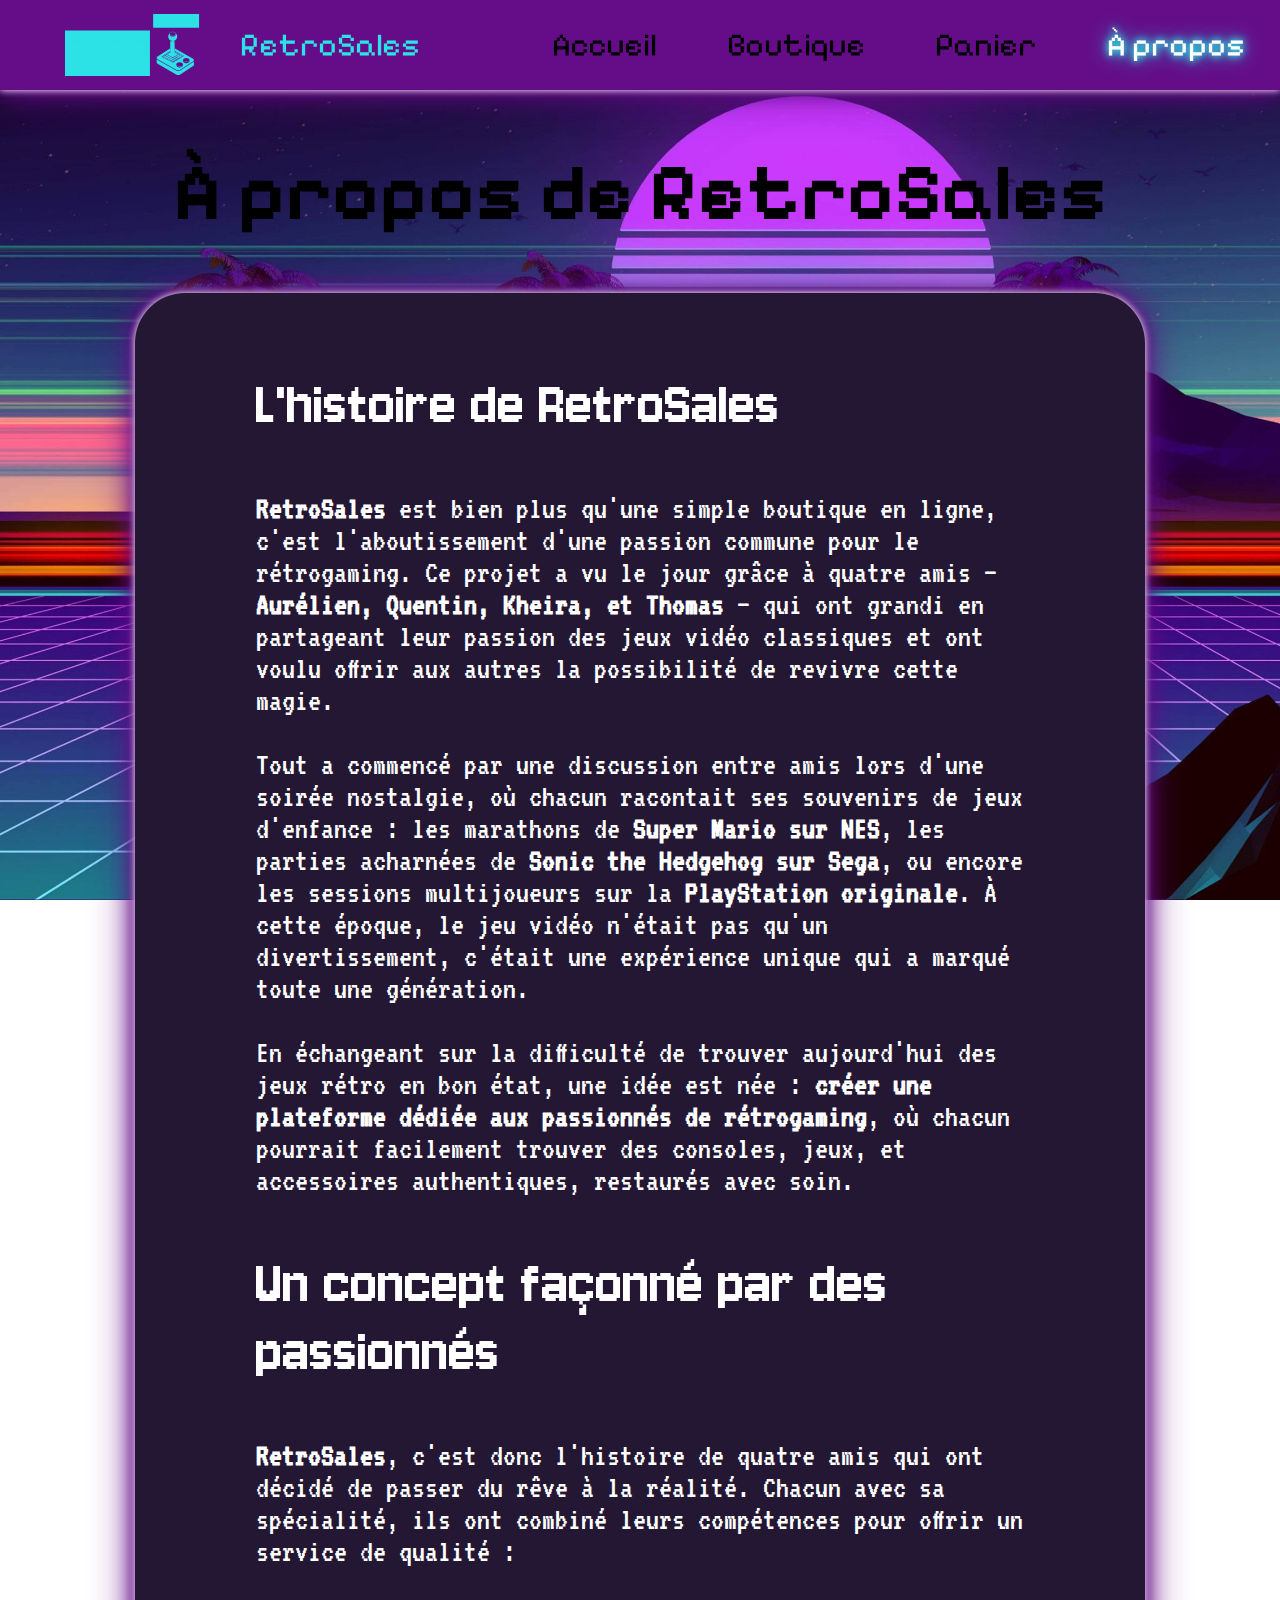
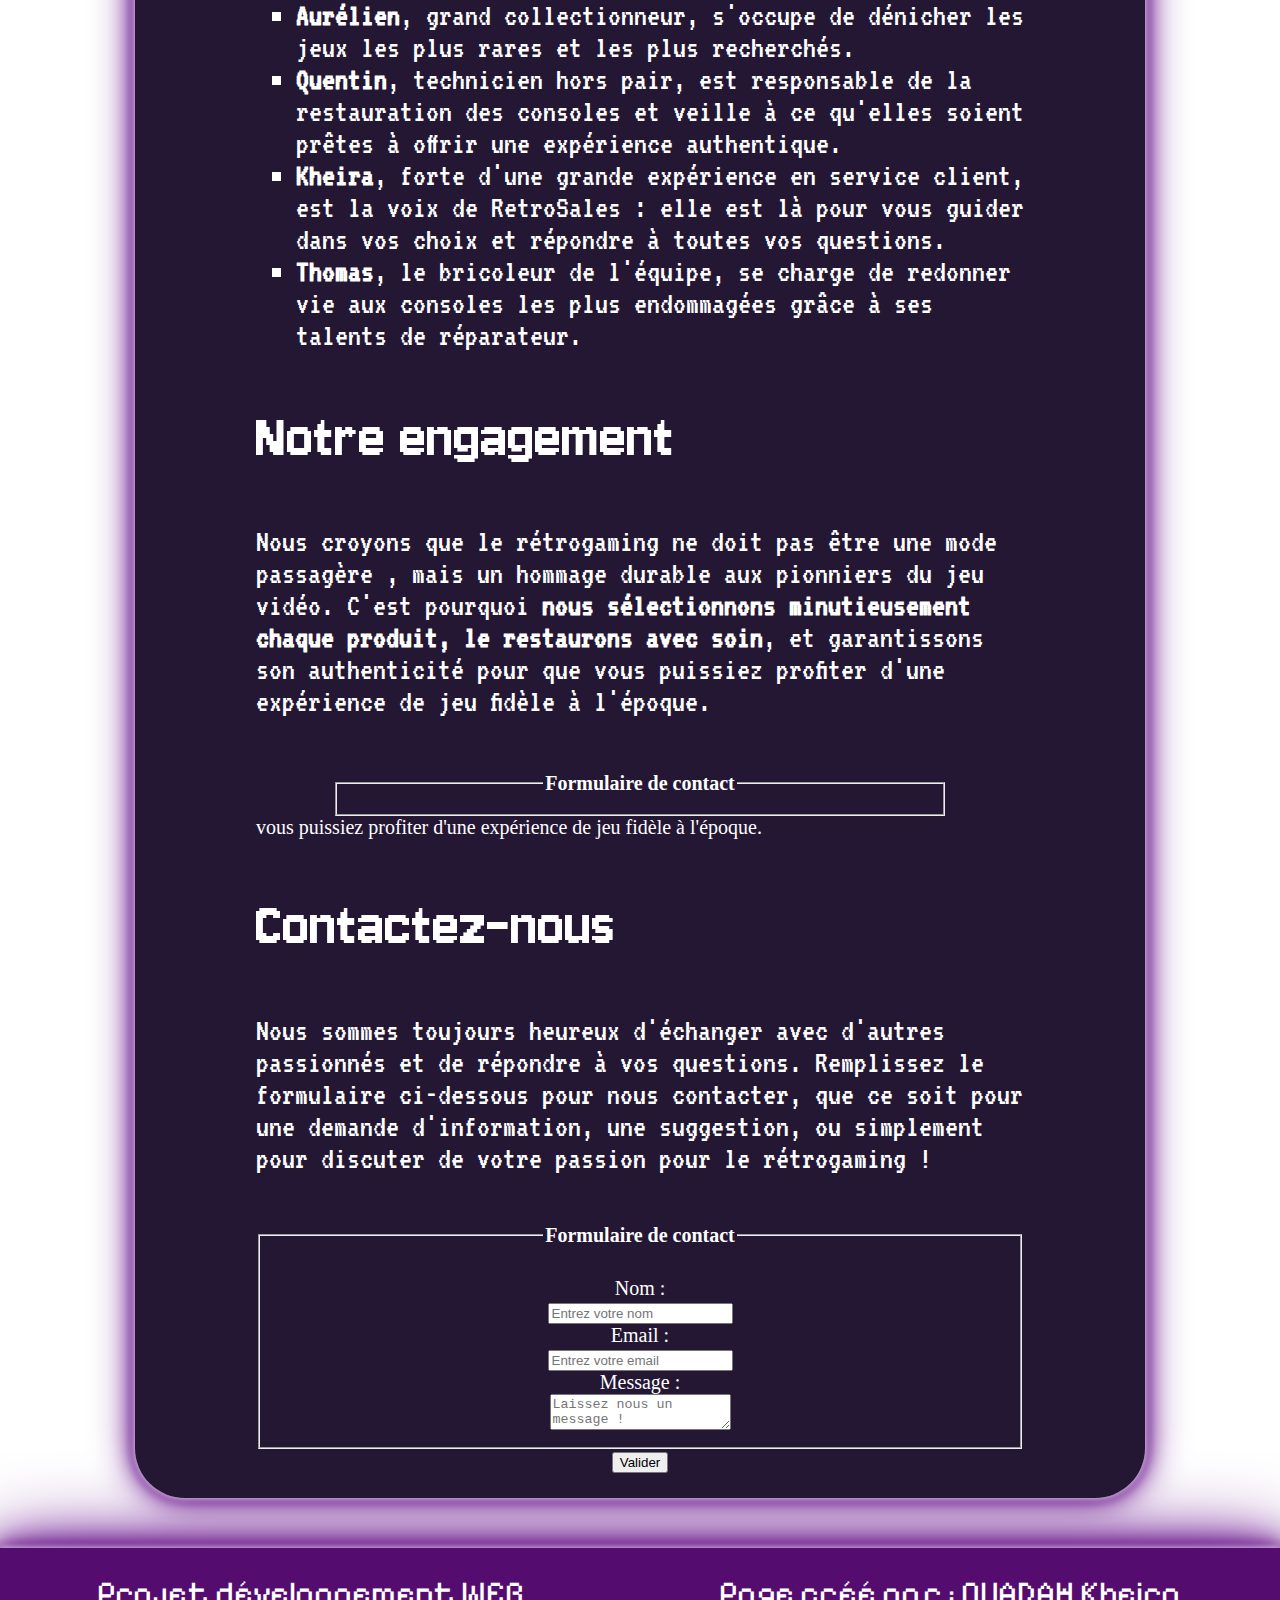
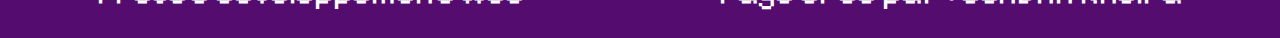
==== apropos.html @ 30faa03c "formulaire partie html finie" ====
<!DOCTYPE html>
<html lang="en">

<head>
    <meta charset="UTF-8">
    <meta name="viewport" content="width=device-width, initial-scale=1.0">
    <link rel="preconnect" href="https://fonts.googleapis.com">
    <link rel="preconnect" href="https://fonts.gstatic.com" crossorigin>
    <link href="https://fonts.googleapis.com/css2?family=VT323&display=swap" rel="stylesheet">
    <link href="https://fonts.googleapis.com/css2?family=Pixelify+Sans:wght@400..700&display=swap" rel="stylesheet">
    <link href="https://fonts.googleapis.com/css2?family=Jersey+10&family=Pixelify+Sans:wght@400..700&display=swap"
          rel="stylesheet">
    <link rel="stylesheet" href="assets/css/style.css">
    <link rel="stylesheet" href="assets/css/apropos.css">
    <title>RetroSales</title>
</head>

<body>
<nav>
    <div>
        <a id="nav-logo" href="index.html">
            <img id="nav-logo-img" src="assets/images/SvgjsG1107.svg" alt="logo">
            <span id="nav-title">RetroSales</span>
        </a>
    </div>

    <div>
        <a href="index.html" class="nav-link">Accueil</a>
        <a href="boutique.html" class="nav-link">Boutique</a>
        <a href="panier.html" class="nav-link">Panier</a>
        <a href="apropos.html" class="nav-link active   ">À propos</a>
    </div>
</nav>
<main>
    <div id="title">
        <h1>À propos de RetroSales</h1>
    </div>
    <section class="section-cards">
        <div class="category-text">
            <h2>L'histoire de RetroSales</h2>
            <p><b>RetroSales</b> est bien plus qu'une simple boutique en ligne,
                c'est l'aboutissement d'une passion commune pour le rétrogaming.
                Ce projet a vu le jour grâce à quatre amis – <b>Aurélien, Quentin,
                    Kheira, et Thomas</b> – qui ont grandi en partageant leur passion
                des jeux vidéo classiques et ont voulu offrir aux autres la
                possibilité de revivre cette magie.</p>
            <p>Tout a commencé par une discussion entre amis lors d'une soirée
                nostalgie, où chacun racontait ses souvenirs de jeux d'enfance :
                les marathons de <b>Super Mario sur NES</b>, les parties acharnées de
                <b>Sonic the Hedgehog sur Sega</b>, ou encore les sessions multijoueurs sur la
                <b>PlayStation originale</b>. À cette époque, le jeu vidéo n'était pas qu'un
                divertissement, c'était une expérience unique qui a marqué toute une
                génération.</p>
            <p>En échangeant sur la difficulté de trouver aujourd'hui des jeux rétro en
                bon état, une idée est née : <b>créer une plateforme dédiée aux passionnés
                    de rétrogaming</b>, où chacun pourrait facilement trouver des consoles,
                jeux, et accessoires authentiques, restaurés avec soin.</p>

            <h2>Un concept façonné par des passionnés</h2>
            <p><b>RetroSales</b>, c'est donc l'histoire de quatre amis qui ont décidé de passer
                du rêve à la réalité. Chacun avec sa spécialité, ils ont combiné leurs
                compétences pour offrir un service de qualité :</p>
            <ul>
                <li>
                    <b>Aurélien</b>, grand collectionneur, s'occupe de dénicher les jeux les
                    plus rares et les plus recherchés.
                </li>
                <li>
                    <b>Quentin</b>, technicien hors pair, est responsable de la restauration des
                    consoles et veille à ce qu'elles soient prêtes à offrir une expérience
                    authentique.
                </li>
                <li>
                    <b>Kheira</b>, forte d'une grande expérience en service client, est la voix
                    de RetroSales : elle est là pour vous guider dans vos choix et répondre
                    à toutes vos questions.
                </li>
                <li>
                    <b>Thomas</b>, le bricoleur de l'équipe, se charge de redonner vie aux consoles
                    les plus endommagées grâce à ses talents de réparateur.
                </li>
            </ul>
            <h2>Notre engagement</h2>
            <p>Nous croyons que le rétrogaming ne doit pas être une mode passagère
                , mais un hommage durable aux pionniers du jeu vidéo.
                C'est pourquoi <b>nous sélectionnons minutieusement chaque produit,
                    le restaurons avec soin</b>, et garantissons son authenticité pour que
                vous puissiez profiter d'une expérience de jeu fidèle à l'époque.
            </p>
        <br>
        <div class="category-formulaire">
            <form action="apropos.html" method="get">
                <fieldset>
                    <legend><b>Formulaire de contact</b></legend>
                </fieldset>
            </form>
        </div>
                    vous puissiez profiter d'une expérience de jeu fidèle à l'époque.
                </p>
                <h2>Contactez-nous</h2>
                <p>Nous sommes toujours heureux d'échanger avec d'autres passionnés et de 
                    répondre à vos questions. Remplissez le formulaire ci-dessous pour nous 
                    contacter, que ce soit pour une demande d'information, une suggestion, 
                    ou simplement pour discuter de votre passion pour le rétrogaming !</p>
            </div>
            <br>
            <div class="category-formulaire">
                <form action="apropos.html" method="get">
                    <fieldset>
                        <legend><b>Formulaire de contact</b></legend>
                        <br>
                        <label for="nom">Nom :</label>
                        <br>
                        <input type="text" name="nom" id="nom" placeholder="Entrez votre nom">
                        <br>
                        <label for="email">Email :</label>
                        <br>
                        <input type="email" name="email" id="email" placeholder="Entrez votre email">
                        <br>
                        <label for="message">Message :</label>
                        <br>
                        <textarea name="message" id="message" placeholder="Laissez nous un message !"></textarea>
                        <br>
                    </fieldset>
                    <button type="submit" name="valider">Valider</button>
                </form>
            </div>
          


    </section>

</main>

<!-- footer -->
<footer>
    <div>
        Projet développement WEB
    </div>
    <div>
        Page créé par : OUADAH Kheira
    </div>
</footer>

<script src="apropos.js"></script>
</body>

</html>
---- assets/css/style.css ----
@import url("font.css");
@import url("color.css");
@import url("navbar.css");
@import url("footer.css");

body {
  margin: 0;
}

a {
  color: black;
  text-decoration: none;
}
---- assets/css/apropos.css ----
main {
    display: flex;
    justify-content: center;
    flex-direction: column;
    align-items: center;
    padding-bottom: 50px;

    background-image: url("../images/background.jpg");
    background-size: cover;
    background-repeat: no-repeat;
    background-attachment: fixed;
}

#title {
    font-family: "Pixelify Sans", sans-serif;
    font-optical-sizing: auto;
    font-weight: 500;
    font-style: normal;
    font-size: 30pt;
    text-align: center;


}

.title-neon {
    color: #fff;
    text-shadow: 0 0 7px #fff,
    0 0 10px var(--neon-blue),
    0 0 21px var(--neon-blue),
    0 0 42px var(--neon-blue),
    0 0 82px var(--neon-blue),
    0 0 92px var(--neon-blue),
    0 0 102px var(--neon-blue),
    0 0 151px var(--neon-blue);

}

.section-cards {
    width: 75%;
    height: auto;
    border-radius: 50px;
    padding: 25px 25px 25px 25px;
    background-color: var(--darkest-purple);

    box-shadow: 0 0 7px #fff,
    0 0 10px var(--purple),
    0 0 21px var(--purple),
    0 0 42px var(--purple);
}

h2 {
    font-family: "Jersey 10", sans-serif;
    font-weight: 400;
    font-size: 320%;
    color: white;
}

.category-text{
    color: #fff;
    font-optical-sizing: auto;
    font-style: normal;
    font-size: 15pt;
    width: 80%;
    margin-left: auto;
    margin-right: auto;
}
.category-formulaire{
    color: #fff;
    font-optical-sizing: auto;
    font-style: normal;
    font-size: 15pt;
    width: 80%;
    margin-left: auto;
    margin-right: auto;
    text-align: center;
}
p, ul{
    font-family: "VT323", monospace;
    font-weight: 400;
    font-style: normal;
    font-size: 32px;
}
ul{
    list-style-type: square;
}
.textaera{
    resize: none; /* désactive le redimensionnement */
    max-height: 300px; /* fixe la hauteur maximale */
    min-height: 100px;
}
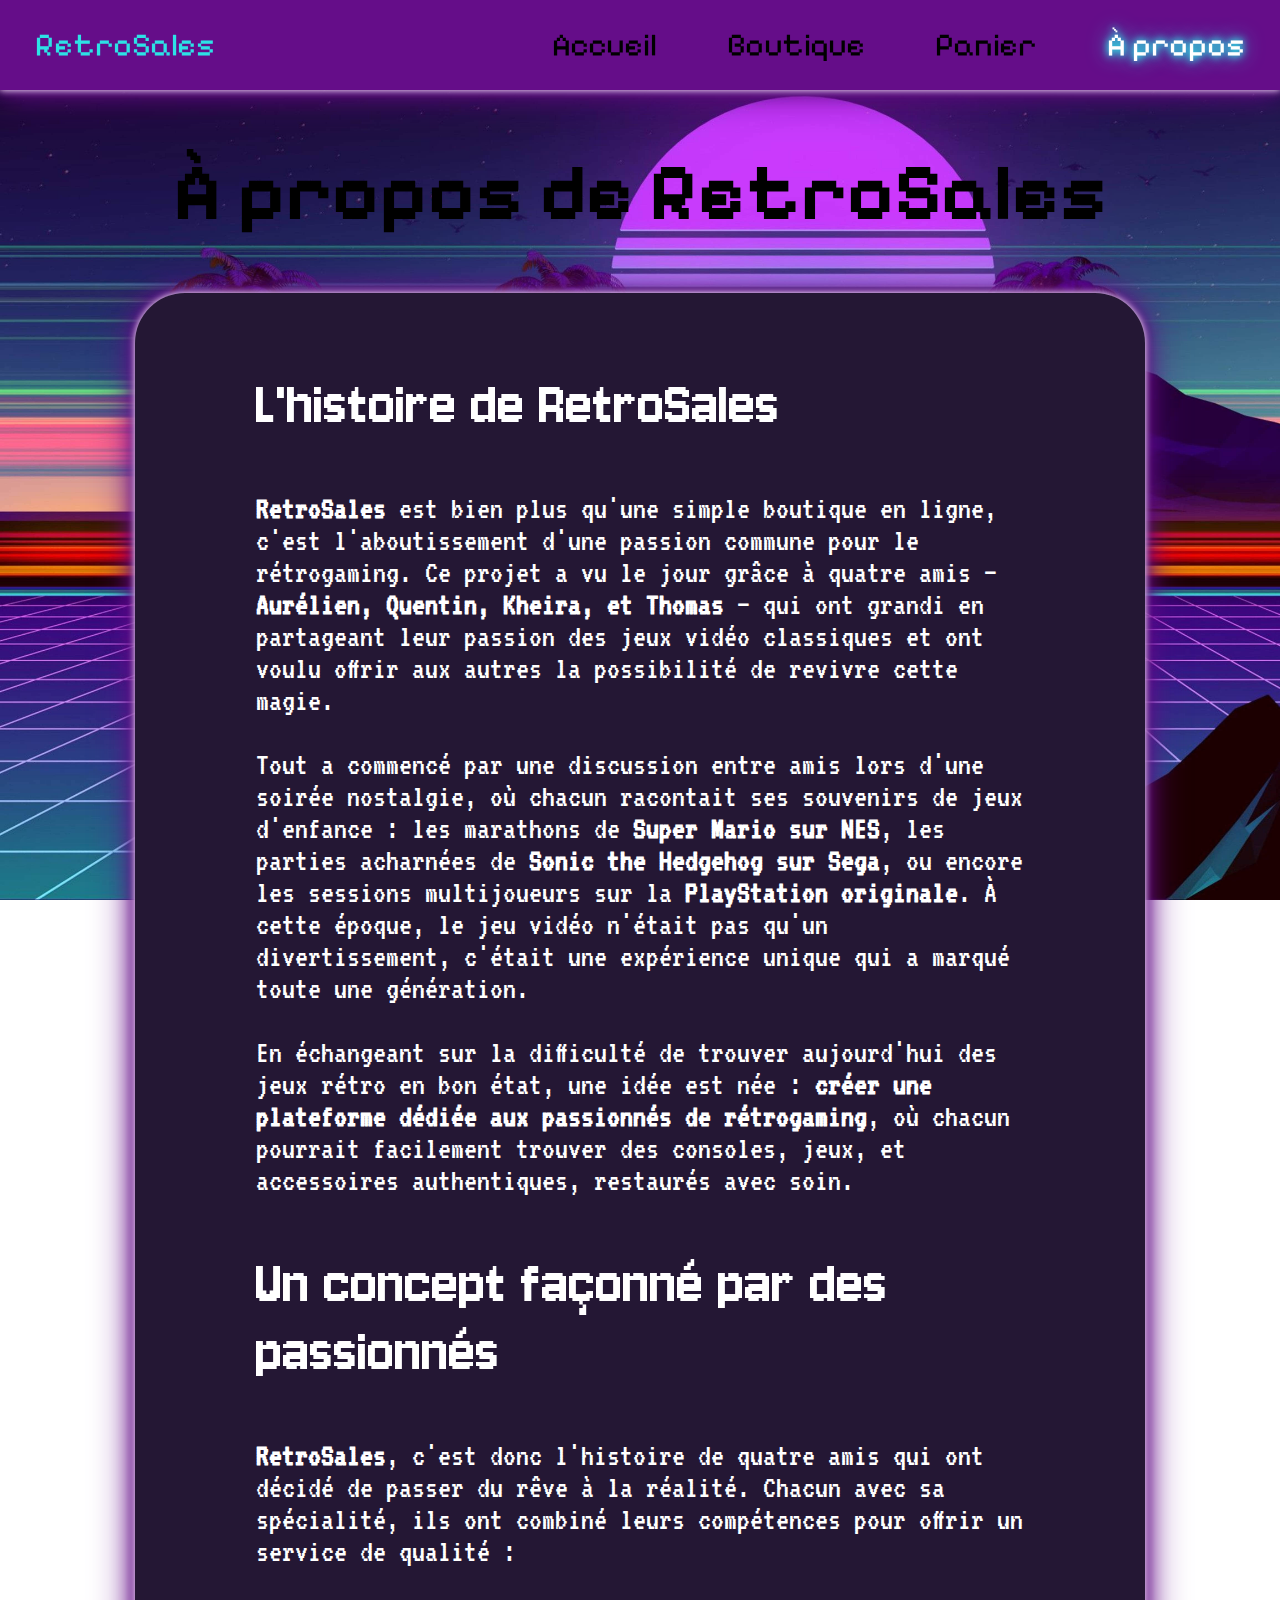
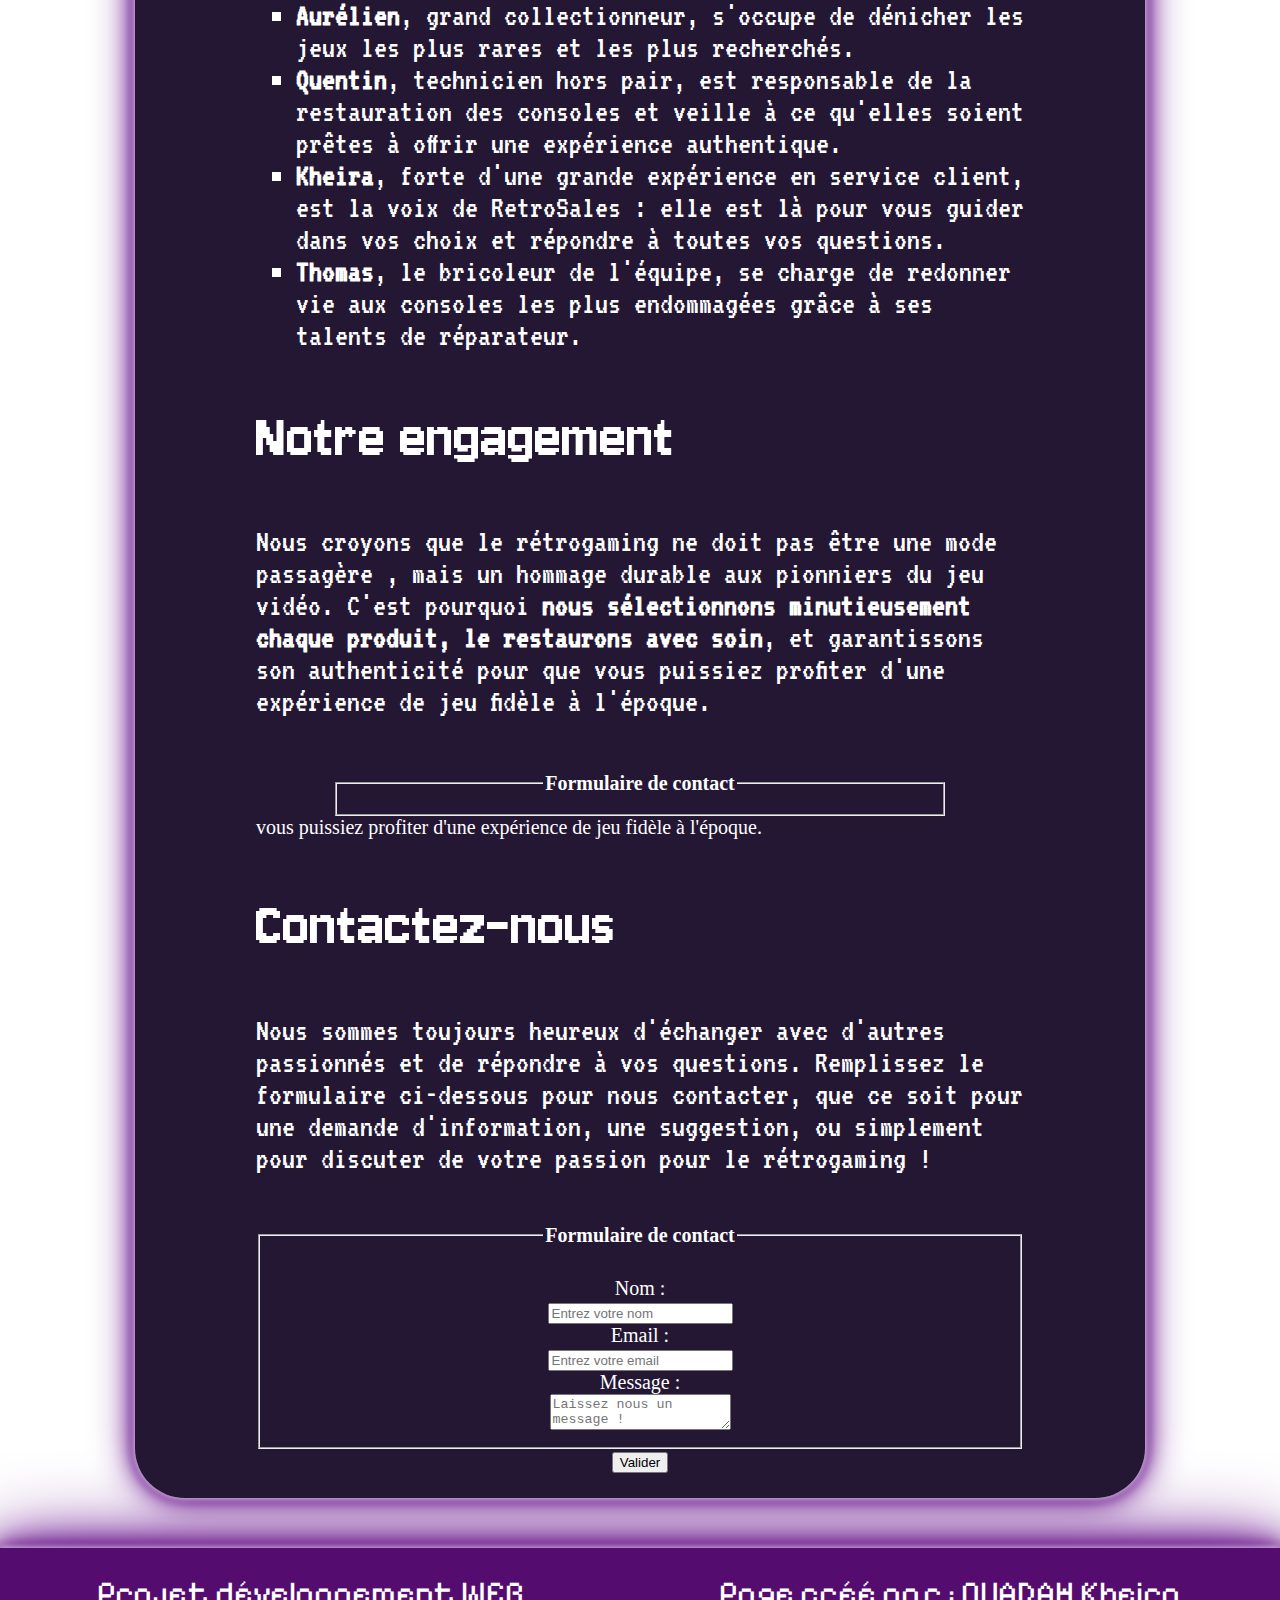
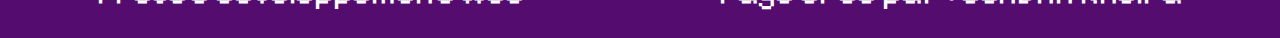
==== commit fe3c7400: "navbar => responsive should work" ====
--- a/apropos.html
+++ b/apropos.html
@@ -9,98 +9,121 @@
     <link href="https://fonts.googleapis.com/css2?family=VT323&display=swap" rel="stylesheet">
     <link href="https://fonts.googleapis.com/css2?family=Pixelify+Sans:wght@400..700&display=swap" rel="stylesheet">
     <link href="https://fonts.googleapis.com/css2?family=Jersey+10&family=Pixelify+Sans:wght@400..700&display=swap"
-          rel="stylesheet">
+        rel="stylesheet">
     <link rel="stylesheet" href="assets/css/style.css">
     <link rel="stylesheet" href="assets/css/apropos.css">
     <title>RetroSales</title>
 </head>
 
 <body>
-<nav>
-    <div>
-        <a id="nav-logo" href="index.html">
-            <img id="nav-logo-img" src="assets/images/SvgjsG1107.svg" alt="logo">
-            <span id="nav-title">RetroSales</span>
-        </a>
-    </div>
+    <script>
+        function onclickNavbar() {
+            const navCollapsibleElt = document.getElementById("nav-collapsible-content");
+            navCollapsibleElt.classList.toggle("active");
+        }
+    </script>
+    <!-- NAVBAR DESKTOP -->
+    <nav class="nav-desktop">
+        <div>
+            <a id="nav-logo">
+                <span id="nav-title">RetroSales</span>
+            </a>
+        </div>
 
-    <div>
-        <a href="index.html" class="nav-link">Accueil</a>
-        <a href="boutique.html" class="nav-link">Boutique</a>
-        <a href="panier.html" class="nav-link">Panier</a>
-        <a href="apropos.html" class="nav-link active   ">À propos</a>
-    </div>
-</nav>
-<main>
-    <div id="title">
-        <h1>À propos de RetroSales</h1>
-    </div>
-    <section class="section-cards">
-        <div class="category-text">
-            <h2>L'histoire de RetroSales</h2>
-            <p><b>RetroSales</b> est bien plus qu'une simple boutique en ligne,
-                c'est l'aboutissement d'une passion commune pour le rétrogaming.
-                Ce projet a vu le jour grâce à quatre amis – <b>Aurélien, Quentin,
-                    Kheira, et Thomas</b> – qui ont grandi en partageant leur passion
-                des jeux vidéo classiques et ont voulu offrir aux autres la
-                possibilité de revivre cette magie.</p>
-            <p>Tout a commencé par une discussion entre amis lors d'une soirée
-                nostalgie, où chacun racontait ses souvenirs de jeux d'enfance :
-                les marathons de <b>Super Mario sur NES</b>, les parties acharnées de
-                <b>Sonic the Hedgehog sur Sega</b>, ou encore les sessions multijoueurs sur la
-                <b>PlayStation originale</b>. À cette époque, le jeu vidéo n'était pas qu'un
-                divertissement, c'était une expérience unique qui a marqué toute une
-                génération.</p>
-            <p>En échangeant sur la difficulté de trouver aujourd'hui des jeux rétro en
-                bon état, une idée est née : <b>créer une plateforme dédiée aux passionnés
-                    de rétrogaming</b>, où chacun pourrait facilement trouver des consoles,
-                jeux, et accessoires authentiques, restaurés avec soin.</p>
+        <div>
+            <a href="index.html" class="nav-link">Accueil</a>
+            <a href="boutique.html" class="nav-link">Boutique</a>
+            <a href="panier.html" class="nav-link">Panier</a>
+            <a href="apropos.html" class="nav-link active">À propos</a>
+        </div>
+    </nav>
 
-            <h2>Un concept façonné par des passionnés</h2>
-            <p><b>RetroSales</b>, c'est donc l'histoire de quatre amis qui ont décidé de passer
-                du rêve à la réalité. Chacun avec sa spécialité, ils ont combiné leurs
-                compétences pour offrir un service de qualité :</p>
-            <ul>
-                <li>
-                    <b>Aurélien</b>, grand collectionneur, s'occupe de dénicher les jeux les
-                    plus rares et les plus recherchés.
-                </li>
-                <li>
-                    <b>Quentin</b>, technicien hors pair, est responsable de la restauration des
-                    consoles et veille à ce qu'elles soient prêtes à offrir une expérience
-                    authentique.
-                </li>
-                <li>
-                    <b>Kheira</b>, forte d'une grande expérience en service client, est la voix
-                    de RetroSales : elle est là pour vous guider dans vos choix et répondre
-                    à toutes vos questions.
-                </li>
-                <li>
-                    <b>Thomas</b>, le bricoleur de l'équipe, se charge de redonner vie aux consoles
-                    les plus endommagées grâce à ses talents de réparateur.
-                </li>
-            </ul>
-            <h2>Notre engagement</h2>
-            <p>Nous croyons que le rétrogaming ne doit pas être une mode passagère
-                , mais un hommage durable aux pionniers du jeu vidéo.
-                C'est pourquoi <b>nous sélectionnons minutieusement chaque produit,
-                    le restaurons avec soin</b>, et garantissons son authenticité pour que
-                vous puissiez profiter d'une expérience de jeu fidèle à l'époque.
-            </p>
-        <br>
-        <div class="category-formulaire">
-            <form action="apropos.html" method="get">
-                <fieldset>
-                    <legend><b>Formulaire de contact</b></legend>
-                </fieldset>
-            </form>
+    <!-- NAVBAR MOBILE -->
+    <nav class="nav-mobile">
+        <div>
+            <a id="nav-logo">
+                <span id="nav-title" onclick="onclickNavbar()">RetroSales</span>
+            </a>
         </div>
+
+        <div id="nav-collapsible-content">
+            <a href="index.html" class="nav-link">Accueil</a>
+            <a href="boutique.html" class="nav-link">Boutique</a>
+            <a href="panier.html" class="nav-link">Panier</a>
+            <a href="apropos.html" class="nav-link active">À propos</a>
+        </div>
+    </nav>
+    <main>
+        <div id="title">
+            <h1>À propos de RetroSales</h1>
+        </div>
+        <section class="section-cards">
+            <div class="category-text">
+                <h2>L'histoire de RetroSales</h2>
+                <p><b>RetroSales</b> est bien plus qu'une simple boutique en ligne,
+                    c'est l'aboutissement d'une passion commune pour le rétrogaming.
+                    Ce projet a vu le jour grâce à quatre amis – <b>Aurélien, Quentin,
+                        Kheira, et Thomas</b> – qui ont grandi en partageant leur passion
+                    des jeux vidéo classiques et ont voulu offrir aux autres la
+                    possibilité de revivre cette magie.</p>
+                <p>Tout a commencé par une discussion entre amis lors d'une soirée
+                    nostalgie, où chacun racontait ses souvenirs de jeux d'enfance :
+                    les marathons de <b>Super Mario sur NES</b>, les parties acharnées de
+                    <b>Sonic the Hedgehog sur Sega</b>, ou encore les sessions multijoueurs sur la
+                    <b>PlayStation originale</b>. À cette époque, le jeu vidéo n'était pas qu'un
+                    divertissement, c'était une expérience unique qui a marqué toute une
+                    génération.
+                </p>
+                <p>En échangeant sur la difficulté de trouver aujourd'hui des jeux rétro en
+                    bon état, une idée est née : <b>créer une plateforme dédiée aux passionnés
+                        de rétrogaming</b>, où chacun pourrait facilement trouver des consoles,
+                    jeux, et accessoires authentiques, restaurés avec soin.</p>
+
+                <h2>Un concept façonné par des passionnés</h2>
+                <p><b>RetroSales</b>, c'est donc l'histoire de quatre amis qui ont décidé de passer
+                    du rêve à la réalité. Chacun avec sa spécialité, ils ont combiné leurs
+                    compétences pour offrir un service de qualité :</p>
+                <ul>
+                    <li>
+                        <b>Aurélien</b>, grand collectionneur, s'occupe de dénicher les jeux les
+                        plus rares et les plus recherchés.
+                    </li>
+                    <li>
+                        <b>Quentin</b>, technicien hors pair, est responsable de la restauration des
+                        consoles et veille à ce qu'elles soient prêtes à offrir une expérience
+                        authentique.
+                    </li>
+                    <li>
+                        <b>Kheira</b>, forte d'une grande expérience en service client, est la voix
+                        de RetroSales : elle est là pour vous guider dans vos choix et répondre
+                        à toutes vos questions.
+                    </li>
+                    <li>
+                        <b>Thomas</b>, le bricoleur de l'équipe, se charge de redonner vie aux consoles
+                        les plus endommagées grâce à ses talents de réparateur.
+                    </li>
+                </ul>
+                <h2>Notre engagement</h2>
+                <p>Nous croyons que le rétrogaming ne doit pas être une mode passagère
+                    , mais un hommage durable aux pionniers du jeu vidéo.
+                    C'est pourquoi <b>nous sélectionnons minutieusement chaque produit,
+                        le restaurons avec soin</b>, et garantissons son authenticité pour que
                     vous puissiez profiter d'une expérience de jeu fidèle à l'époque.
                 </p>
+                <br>
+                <div class="category-formulaire">
+                    <form action="apropos.html" method="get">
+                        <fieldset>
+                            <legend><b>Formulaire de contact</b></legend>
+                        </fieldset>
+                    </form>
+                </div>
+                vous puissiez profiter d'une expérience de jeu fidèle à l'époque.
+                </p>
                 <h2>Contactez-nous</h2>
-                <p>Nous sommes toujours heureux d'échanger avec d'autres passionnés et de 
-                    répondre à vos questions. Remplissez le formulaire ci-dessous pour nous 
-                    contacter, que ce soit pour une demande d'information, une suggestion, 
+                <p>Nous sommes toujours heureux d'échanger avec d'autres passionnés et de
+                    répondre à vos questions. Remplissez le formulaire ci-dessous pour nous
+                    contacter, que ce soit pour une demande d'information, une suggestion,
                     ou simplement pour discuter de votre passion pour le rétrogaming !</p>
             </div>
             <br>
@@ -125,24 +148,24 @@
                     <button type="submit" name="valider">Valider</button>
                 </form>
             </div>
-          
 
 
-    </section>
 
-</main>
+        </section>
 
-<!-- footer -->
-<footer>
-    <div>
-        Projet développement WEB
-    </div>
-    <div>
-        Page créé par : OUADAH Kheira
-    </div>
-</footer>
+    </main>
 
-<script src="apropos.js"></script>
+    <!-- footer -->
+    <footer>
+        <div>
+            Projet développement WEB
+        </div>
+        <div>
+            Page créé par : OUADAH Kheira
+        </div>
+    </footer>
+
+    <script src="apropos.js"></script>
 </body>
 
 </html>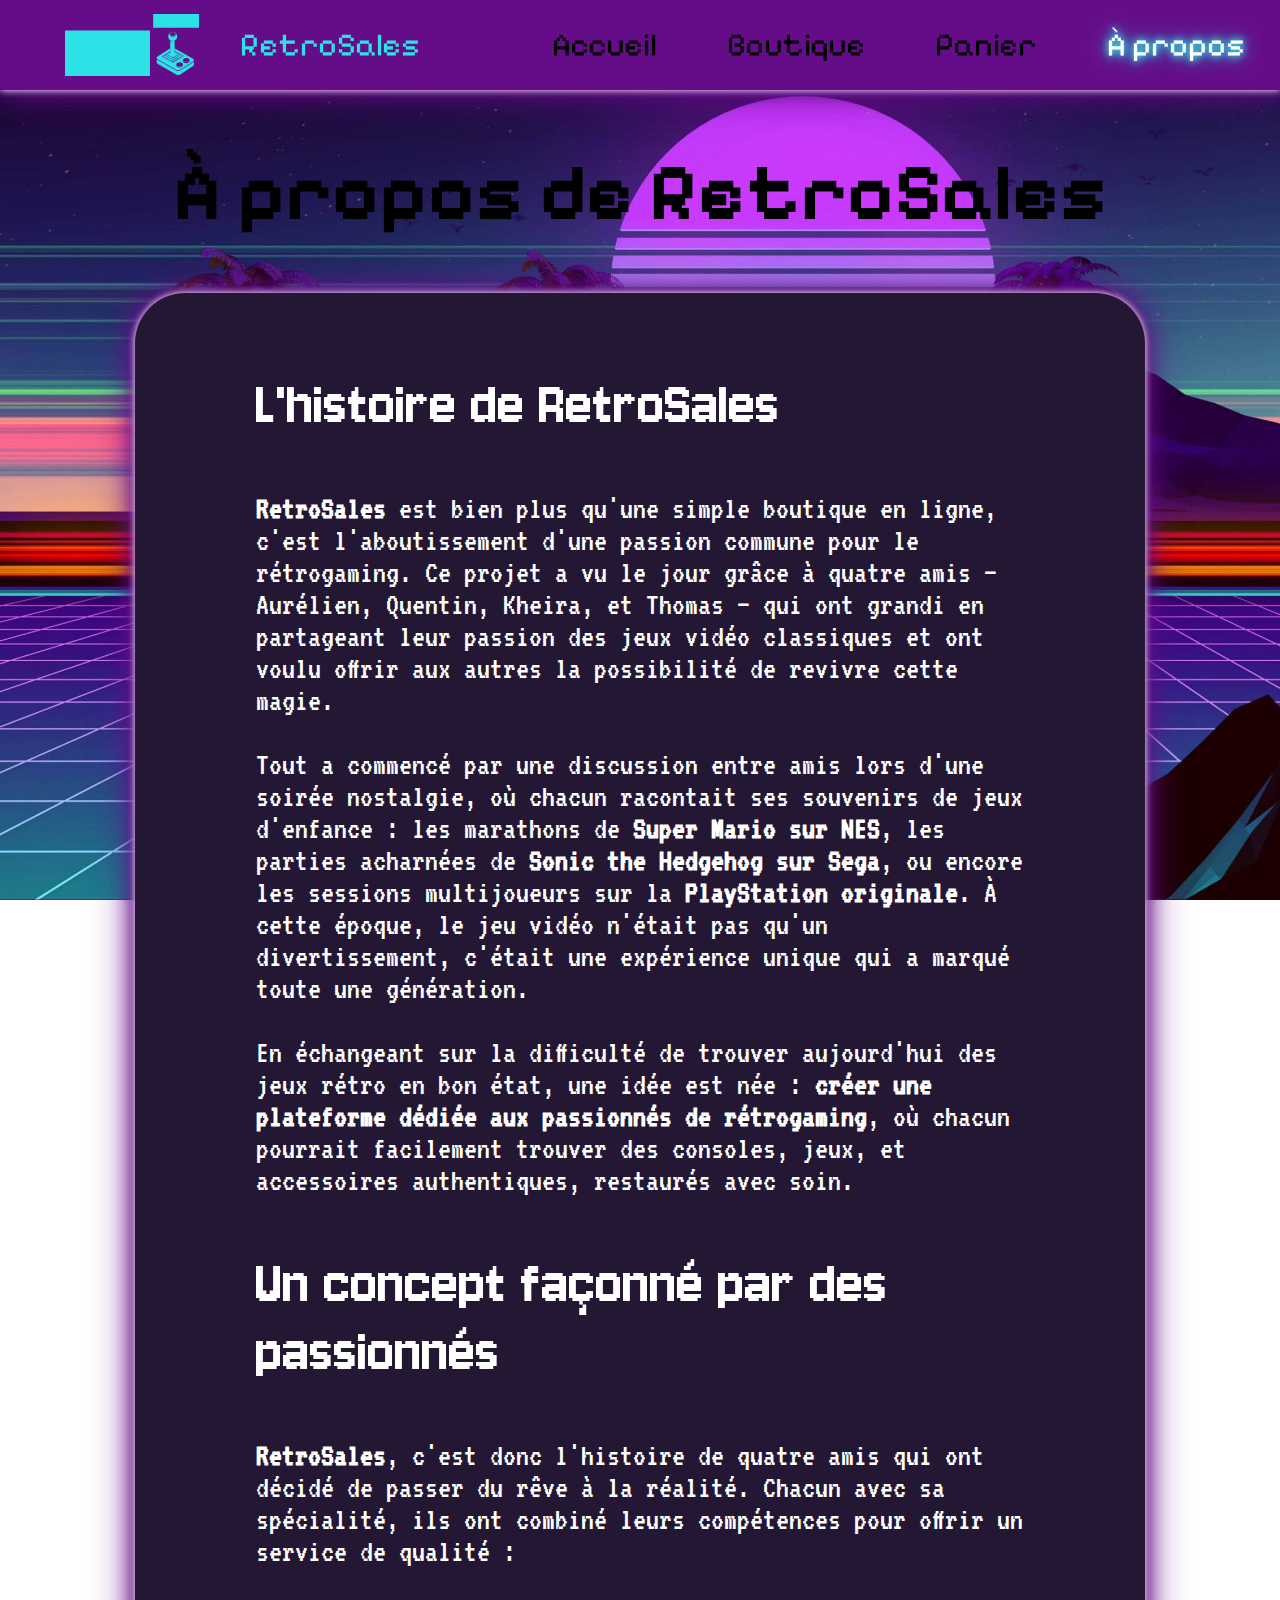
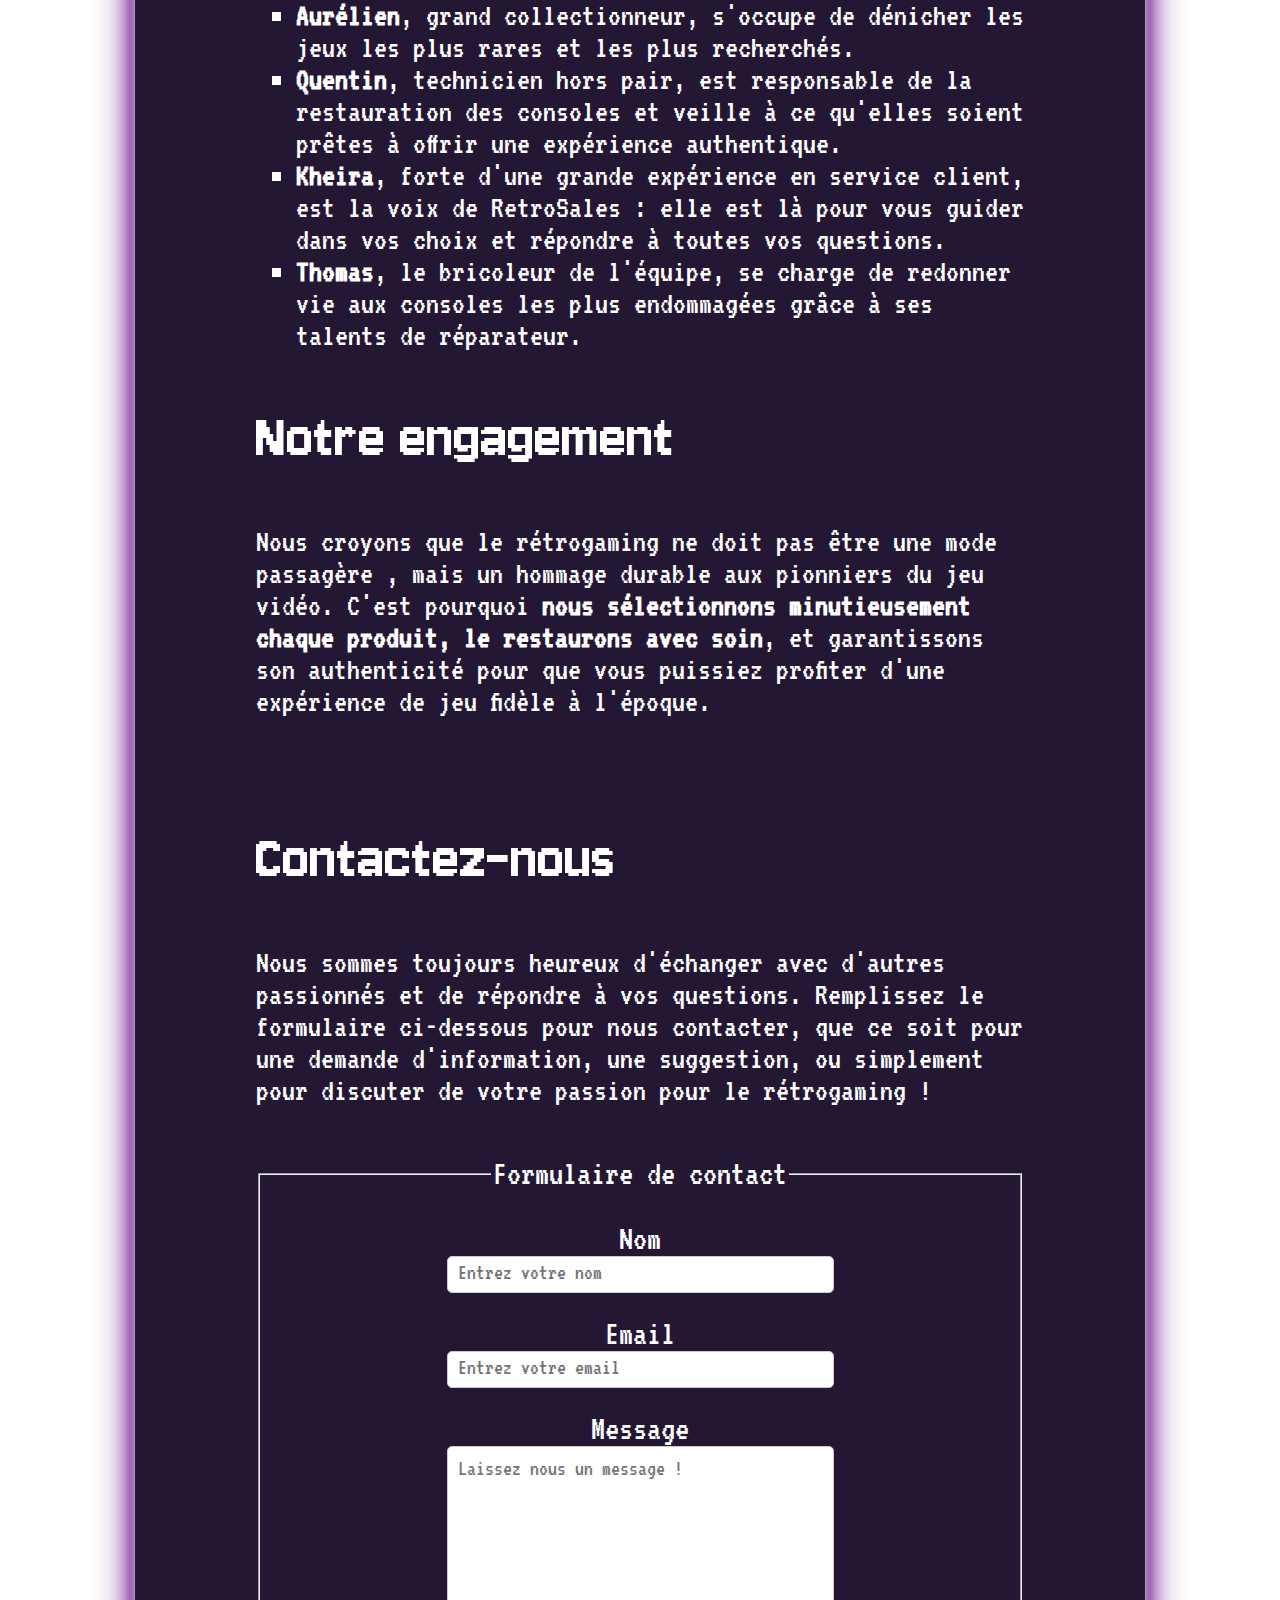
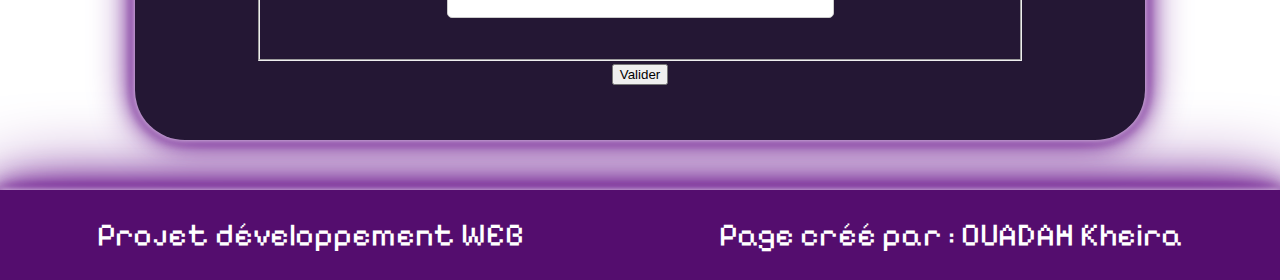
==== commit 0ed6cf44: "avancement formulaire css" ====
--- a/apropos.html
+++ b/apropos.html
@@ -9,163 +9,135 @@
     <link href="https://fonts.googleapis.com/css2?family=VT323&display=swap" rel="stylesheet">
     <link href="https://fonts.googleapis.com/css2?family=Pixelify+Sans:wght@400..700&display=swap" rel="stylesheet">
     <link href="https://fonts.googleapis.com/css2?family=Jersey+10&family=Pixelify+Sans:wght@400..700&display=swap"
-        rel="stylesheet">
+          rel="stylesheet">
     <link rel="stylesheet" href="assets/css/style.css">
     <link rel="stylesheet" href="assets/css/apropos.css">
     <title>RetroSales</title>
 </head>
 
 <body>
-    <script>
-        function onclickNavbar() {
-            const navCollapsibleElt = document.getElementById("nav-collapsible-content");
-            navCollapsibleElt.classList.toggle("active");
-        }
-    </script>
-    <!-- NAVBAR DESKTOP -->
-    <nav class="nav-desktop">
-        <div>
-            <a id="nav-logo">
-                <span id="nav-title">RetroSales</span>
-            </a>
-        </div>
+<nav>
+    <div>
+        <a id="nav-logo" href="index.html">
+            <img id="nav-logo-img" src="assets/images/SvgjsG1107.svg" alt="logo">
+            <span id="nav-title">RetroSales</span>
+        </a>
+    </div>
 
-        <div>
-            <a href="index.html" class="nav-link">Accueil</a>
-            <a href="boutique.html" class="nav-link">Boutique</a>
-            <a href="panier.html" class="nav-link">Panier</a>
-            <a href="apropos.html" class="nav-link active">À propos</a>
-        </div>
-    </nav>
+    <div>
+        <a href="index.html" class="nav-link">Accueil</a>
+        <a href="boutique.html" class="nav-link">Boutique</a>
+        <a href="panier.html" class="nav-link">Panier</a>
+        <a href="apropos.html" class="nav-link active   ">À propos</a>
+    </div>
+</nav>
+<main>
+    <div id="title">
+        <h1>À propos de RetroSales</h1>
+    </div>
+    <section class="section-cards">
+        <div class="category-text">
+            <h2>L'histoire de RetroSales</h2>
+            <p><b>RetroSales</b> est bien plus qu'une simple boutique en ligne,
+                c'est l'aboutissement d'une passion commune pour le rétrogaming.
+                Ce projet a vu le jour grâce à quatre amis – Aurélien, Quentin,
+                Kheira, et Thomas – qui ont grandi en partageant leur passion
+                des jeux vidéo classiques et ont voulu offrir aux autres la
+                possibilité de revivre cette magie.</p>
+            <p>Tout a commencé par une discussion entre amis lors d'une soirée
+                nostalgie, où chacun racontait ses souvenirs de jeux d'enfance :
+                les marathons de <b>Super Mario sur NES</b>, les parties acharnées de
+                <b>Sonic the Hedgehog sur Sega</b>, ou encore les sessions multijoueurs sur la
+                <b>PlayStation originale</b>. À cette époque, le jeu vidéo n'était pas qu'un
+                divertissement, c'était une expérience unique qui a marqué toute une
+                génération.</p>
+            <p>En échangeant sur la difficulté de trouver aujourd'hui des jeux rétro en
+                bon état, une idée est née : <b>créer une plateforme dédiée aux passionnés
+                    de rétrogaming</b>, où chacun pourrait facilement trouver des consoles,
+                jeux, et accessoires authentiques, restaurés avec soin.</p>
 
-    <!-- NAVBAR MOBILE -->
-    <nav class="nav-mobile">
-        <div>
-            <a id="nav-logo">
-                <span id="nav-title" onclick="onclickNavbar()">RetroSales</span>
-            </a>
-        </div>
-
-        <div id="nav-collapsible-content">
-            <a href="index.html" class="nav-link">Accueil</a>
-            <a href="boutique.html" class="nav-link">Boutique</a>
-            <a href="panier.html" class="nav-link">Panier</a>
-            <a href="apropos.html" class="nav-link active">À propos</a>
-        </div>
-    </nav>
-    <main>
-        <div id="title">
-            <h1>À propos de RetroSales</h1>
-        </div>
-        <section class="section-cards">
-            <div class="category-text">
-                <h2>L'histoire de RetroSales</h2>
-                <p><b>RetroSales</b> est bien plus qu'une simple boutique en ligne,
-                    c'est l'aboutissement d'une passion commune pour le rétrogaming.
-                    Ce projet a vu le jour grâce à quatre amis – <b>Aurélien, Quentin,
-                        Kheira, et Thomas</b> – qui ont grandi en partageant leur passion
-                    des jeux vidéo classiques et ont voulu offrir aux autres la
-                    possibilité de revivre cette magie.</p>
-                <p>Tout a commencé par une discussion entre amis lors d'une soirée
-                    nostalgie, où chacun racontait ses souvenirs de jeux d'enfance :
-                    les marathons de <b>Super Mario sur NES</b>, les parties acharnées de
-                    <b>Sonic the Hedgehog sur Sega</b>, ou encore les sessions multijoueurs sur la
-                    <b>PlayStation originale</b>. À cette époque, le jeu vidéo n'était pas qu'un
-                    divertissement, c'était une expérience unique qui a marqué toute une
-                    génération.
-                </p>
-                <p>En échangeant sur la difficulté de trouver aujourd'hui des jeux rétro en
-                    bon état, une idée est née : <b>créer une plateforme dédiée aux passionnés
-                        de rétrogaming</b>, où chacun pourrait facilement trouver des consoles,
-                    jeux, et accessoires authentiques, restaurés avec soin.</p>
-
-                <h2>Un concept façonné par des passionnés</h2>
-                <p><b>RetroSales</b>, c'est donc l'histoire de quatre amis qui ont décidé de passer
-                    du rêve à la réalité. Chacun avec sa spécialité, ils ont combiné leurs
-                    compétences pour offrir un service de qualité :</p>
-                <ul>
-                    <li>
-                        <b>Aurélien</b>, grand collectionneur, s'occupe de dénicher les jeux les
-                        plus rares et les plus recherchés.
-                    </li>
-                    <li>
-                        <b>Quentin</b>, technicien hors pair, est responsable de la restauration des
-                        consoles et veille à ce qu'elles soient prêtes à offrir une expérience
-                        authentique.
-                    </li>
-                    <li>
-                        <b>Kheira</b>, forte d'une grande expérience en service client, est la voix
-                        de RetroSales : elle est là pour vous guider dans vos choix et répondre
-                        à toutes vos questions.
-                    </li>
-                    <li>
-                        <b>Thomas</b>, le bricoleur de l'équipe, se charge de redonner vie aux consoles
-                        les plus endommagées grâce à ses talents de réparateur.
-                    </li>
-                </ul>
-                <h2>Notre engagement</h2>
-                <p>Nous croyons que le rétrogaming ne doit pas être une mode passagère
-                    , mais un hommage durable aux pionniers du jeu vidéo.
-                    C'est pourquoi <b>nous sélectionnons minutieusement chaque produit,
-                        le restaurons avec soin</b>, et garantissons son authenticité pour que
-                    vous puissiez profiter d'une expérience de jeu fidèle à l'époque.
-                </p>
-                <br>
-                <div class="category-formulaire">
-                    <form action="apropos.html" method="get">
-                        <fieldset>
-                            <legend><b>Formulaire de contact</b></legend>
-                        </fieldset>
-                    </form>
-                </div>
+            <h2>Un concept façonné par des passionnés</h2>
+            <p><b>RetroSales</b>, c'est donc l'histoire de quatre amis qui ont décidé de passer
+                du rêve à la réalité. Chacun avec sa spécialité, ils ont combiné leurs
+                compétences pour offrir un service de qualité :</p>
+            <ul>
+                <li>
+                    <b>Aurélien</b>, grand collectionneur, s'occupe de dénicher les jeux les
+                    plus rares et les plus recherchés.
+                </li>
+                <li>
+                    <b>Quentin</b>, technicien hors pair, est responsable de la restauration des
+                    consoles et veille à ce qu'elles soient prêtes à offrir une expérience
+                    authentique.
+                </li>
+                <li>
+                    <b>Kheira</b>, forte d'une grande expérience en service client, est la voix
+                    de RetroSales : elle est là pour vous guider dans vos choix et répondre
+                    à toutes vos questions.
+                </li>
+                <li>
+                    <b>Thomas</b>, le bricoleur de l'équipe, se charge de redonner vie aux consoles
+                    les plus endommagées grâce à ses talents de réparateur.
+                </li>
+            </ul>
+            <h2>Notre engagement</h2>
+            <p>Nous croyons que le rétrogaming ne doit pas être une mode passagère
+                , mais un hommage durable aux pionniers du jeu vidéo.
+                C'est pourquoi <b>nous sélectionnons minutieusement chaque produit,
+                    le restaurons avec soin</b>, et garantissons son authenticité pour que
                 vous puissiez profiter d'une expérience de jeu fidèle à l'époque.
-                </p>
-                <h2>Contactez-nous</h2>
-                <p>Nous sommes toujours heureux d'échanger avec d'autres passionnés et de
-                    répondre à vos questions. Remplissez le formulaire ci-dessous pour nous
-                    contacter, que ce soit pour une demande d'information, une suggestion,
-                    ou simplement pour discuter de votre passion pour le rétrogaming !</p>
+            </p>
+            <br>
+            </p>
+            <h2>Contactez-nous</h2>
+            <p>Nous sommes toujours heureux d'échanger avec d'autres passionnés et de 
+                répondre à vos questions. Remplissez le formulaire ci-dessous pour nous 
+                contacter, que ce soit pour une demande d'information, une suggestion, 
+                ou simplement pour discuter de votre passion pour le rétrogaming !</p>
             </div>
             <br>
             <div class="category-formulaire">
                 <form action="apropos.html" method="get">
                     <fieldset>
-                        <legend><b>Formulaire de contact</b></legend>
+                        <legend>Formulaire de contact</legend>
                         <br>
-                        <label for="nom">Nom :</label>
+                        <label for="nom">Nom</label>
                         <br>
                         <input type="text" name="nom" id="nom" placeholder="Entrez votre nom">
                         <br>
-                        <label for="email">Email :</label>
+                        <br>
+                        <label for="email">Email</label>
                         <br>
                         <input type="email" name="email" id="email" placeholder="Entrez votre email">
                         <br>
-                        <label for="message">Message :</label>
+                        <br>
+                        <label for="message">Message</label>
                         <br>
                         <textarea name="message" id="message" placeholder="Laissez nous un message !"></textarea>
+                        <br>
                         <br>
                     </fieldset>
                     <button type="submit" name="valider">Valider</button>
                 </form>
             </div>
+          
 
 
+    </section>
 
-        </section>
+</main>
 
-    </main>
+<!-- footer -->
+<footer>
+    <div>
+        Projet développement WEB
+    </div>
+    <div>
+        Page créé par : OUADAH Kheira
+    </div>
+</footer>
 
-    <!-- footer -->
-    <footer>
-        <div>
-            Projet développement WEB
-        </div>
-        <div>
-            Page créé par : OUADAH Kheira
-        </div>
-    </footer>
-
-    <script src="apropos.js"></script>
+<script src="apropos.js"></script>
 </body>
 
 </html>--- a/assets/css/apropos.css
+++ b/assets/css/apropos.css
@@ -64,16 +64,7 @@
     margin-left: auto;
     margin-right: auto;
 }
-.category-formulaire{
-    color: #fff;
-    font-optical-sizing: auto;
-    font-style: normal;
-    font-size: 15pt;
-    width: 80%;
-    margin-left: auto;
-    margin-right: auto;
-    text-align: center;
-}
+
 p, ul{
     font-family: "VT323", monospace;
     font-weight: 400;
@@ -84,7 +75,51 @@
     list-style-type: square;
 }
 .textaera{
-    resize: none; /* désactive le redimensionnement */
-    max-height: 300px; /* fixe la hauteur maximale */
+    resize: none; 
+    max-height: 300px; 
     min-height: 100px;
 }
+/* partie formulaire*/
+.category-formulaire{
+    color: #fff;
+    font-optical-sizing: auto;
+    font-style: normal;
+    font-size: 15pt;
+    width: 80%;
+    margin-left: auto;
+    margin-right: auto;
+    text-align: center;
+    margin-bottom: 30px;
+}
+
+/*champs d'entrée */
+
+input[type="text"],
+input[type="email"],
+textarea {
+    width: 50%; 
+    max-width: 500px; 
+    padding: 10px; 
+    border-radius: 5px; 
+    border: 1px solid #ccc;
+}
+
+textarea {
+    height: 150px; 
+    resize: none;
+}
+
+input::placeholder,
+textarea::placeholder {
+    font-family:"VT323", monospace;
+    font-size: 22px; 
+}
+
+label,
+legend {
+    font-family: 'VT323', monospace; 
+    font-size: 35px; 
+}
+label{
+    margin-top: 10px;
+}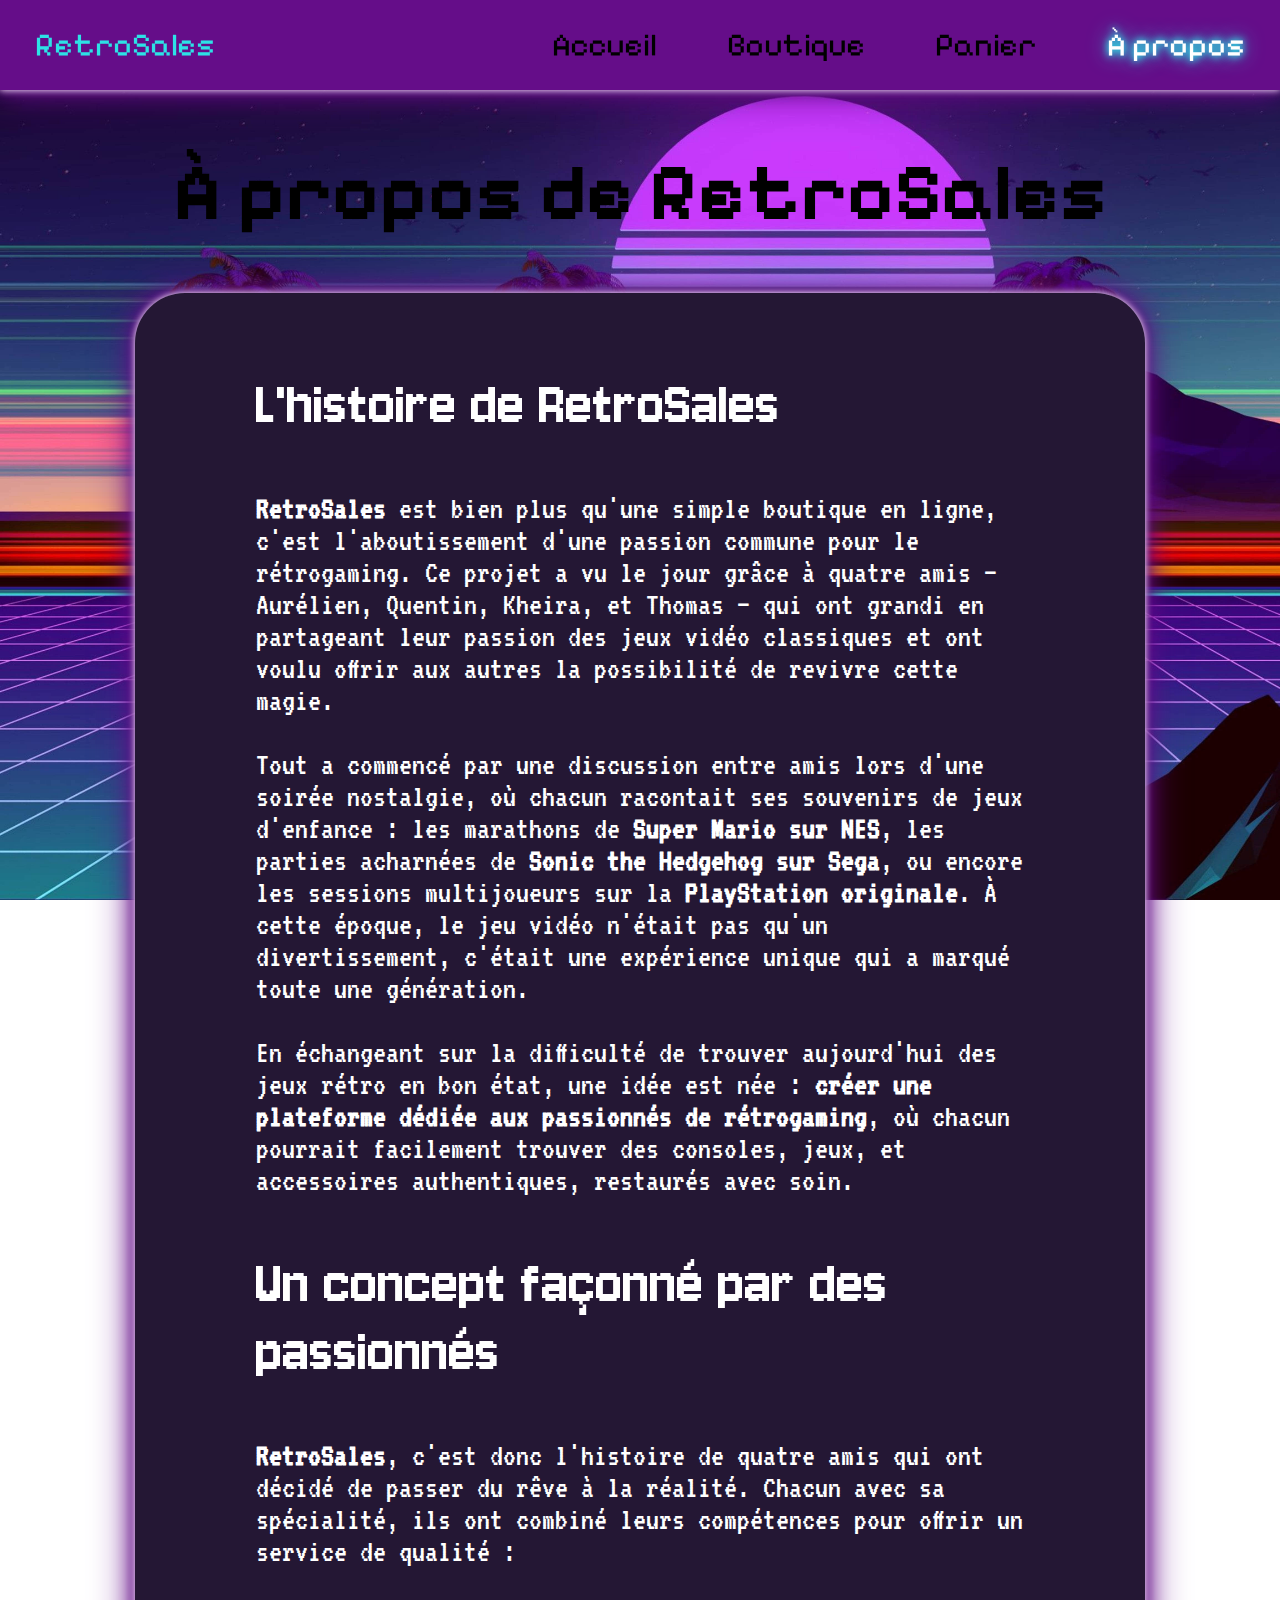
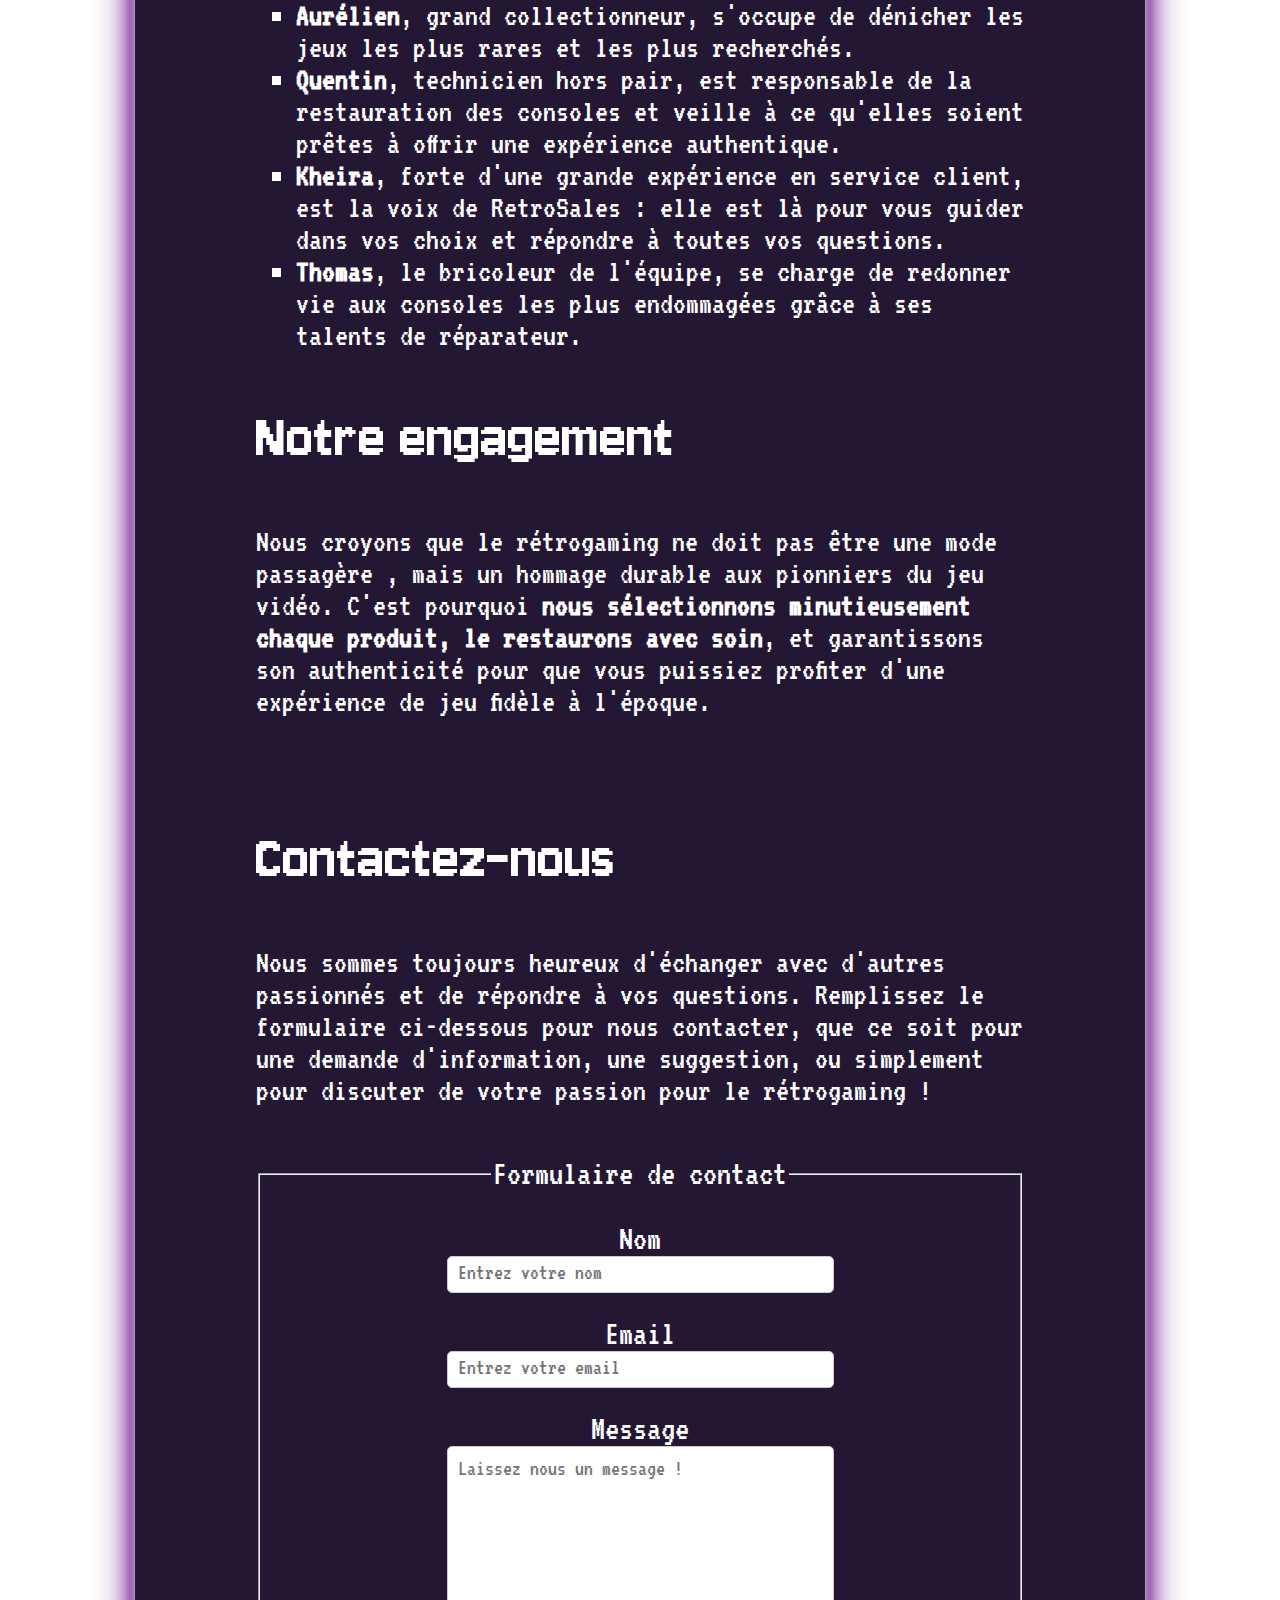
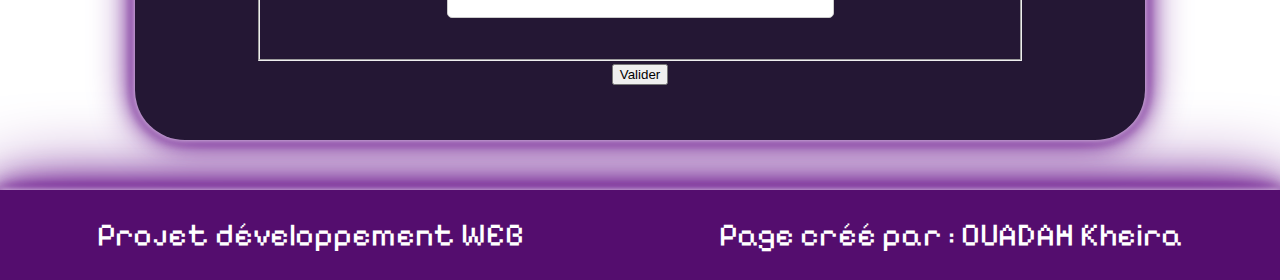
==== commit bcce4aa9: "apropos.html => navbar updated" ====
--- a/apropos.html
+++ b/apropos.html
@@ -1,5 +1,5 @@
 <!DOCTYPE html>
-<html lang="en">
+<html lang="fr">
 
 <head>
     <meta charset="UTF-8">
@@ -9,91 +9,114 @@
     <link href="https://fonts.googleapis.com/css2?family=VT323&display=swap" rel="stylesheet">
     <link href="https://fonts.googleapis.com/css2?family=Pixelify+Sans:wght@400..700&display=swap" rel="stylesheet">
     <link href="https://fonts.googleapis.com/css2?family=Jersey+10&family=Pixelify+Sans:wght@400..700&display=swap"
-          rel="stylesheet">
+        rel="stylesheet">
     <link rel="stylesheet" href="assets/css/style.css">
     <link rel="stylesheet" href="assets/css/apropos.css">
     <title>RetroSales</title>
 </head>
 
 <body>
-<nav>
-    <div>
-        <a id="nav-logo" href="index.html">
-            <img id="nav-logo-img" src="assets/images/SvgjsG1107.svg" alt="logo">
-            <span id="nav-title">RetroSales</span>
-        </a>
-    </div>
+    <script>
+        function onclickNavbar() {
+            const navCollapsibleElt = document.getElementById("nav-collapsible-content");
+            navCollapsibleElt.classList.toggle("active");
+        }
+    </script>
+    <!-- NAVBAR DESKTOP -->
+    <nav class="nav-desktop">
+        <div>
+            <a id="nav-logo">
+                <span id="nav-title">RetroSales</span>
+            </a>
+        </div>
 
-    <div>
-        <a href="index.html" class="nav-link">Accueil</a>
-        <a href="boutique.html" class="nav-link">Boutique</a>
-        <a href="panier.html" class="nav-link">Panier</a>
-        <a href="apropos.html" class="nav-link active   ">À propos</a>
-    </div>
-</nav>
-<main>
-    <div id="title">
-        <h1>À propos de RetroSales</h1>
-    </div>
-    <section class="section-cards">
-        <div class="category-text">
-            <h2>L'histoire de RetroSales</h2>
-            <p><b>RetroSales</b> est bien plus qu'une simple boutique en ligne,
-                c'est l'aboutissement d'une passion commune pour le rétrogaming.
-                Ce projet a vu le jour grâce à quatre amis – Aurélien, Quentin,
-                Kheira, et Thomas – qui ont grandi en partageant leur passion
-                des jeux vidéo classiques et ont voulu offrir aux autres la
-                possibilité de revivre cette magie.</p>
-            <p>Tout a commencé par une discussion entre amis lors d'une soirée
-                nostalgie, où chacun racontait ses souvenirs de jeux d'enfance :
-                les marathons de <b>Super Mario sur NES</b>, les parties acharnées de
-                <b>Sonic the Hedgehog sur Sega</b>, ou encore les sessions multijoueurs sur la
-                <b>PlayStation originale</b>. À cette époque, le jeu vidéo n'était pas qu'un
-                divertissement, c'était une expérience unique qui a marqué toute une
-                génération.</p>
-            <p>En échangeant sur la difficulté de trouver aujourd'hui des jeux rétro en
-                bon état, une idée est née : <b>créer une plateforme dédiée aux passionnés
-                    de rétrogaming</b>, où chacun pourrait facilement trouver des consoles,
-                jeux, et accessoires authentiques, restaurés avec soin.</p>
+        <div>
+            <a href="index.html" class="nav-link">Accueil</a>
+            <a href="boutique.html" class="nav-link">Boutique</a>
+            <a href="panier.html" class="nav-link">Panier</a>
+            <a href="apropos.html" class="nav-link active">À propos</a>
+        </div>
+    </nav>
 
-            <h2>Un concept façonné par des passionnés</h2>
-            <p><b>RetroSales</b>, c'est donc l'histoire de quatre amis qui ont décidé de passer
-                du rêve à la réalité. Chacun avec sa spécialité, ils ont combiné leurs
-                compétences pour offrir un service de qualité :</p>
-            <ul>
-                <li>
-                    <b>Aurélien</b>, grand collectionneur, s'occupe de dénicher les jeux les
-                    plus rares et les plus recherchés.
-                </li>
-                <li>
-                    <b>Quentin</b>, technicien hors pair, est responsable de la restauration des
-                    consoles et veille à ce qu'elles soient prêtes à offrir une expérience
-                    authentique.
-                </li>
-                <li>
-                    <b>Kheira</b>, forte d'une grande expérience en service client, est la voix
-                    de RetroSales : elle est là pour vous guider dans vos choix et répondre
-                    à toutes vos questions.
-                </li>
-                <li>
-                    <b>Thomas</b>, le bricoleur de l'équipe, se charge de redonner vie aux consoles
-                    les plus endommagées grâce à ses talents de réparateur.
-                </li>
-            </ul>
-            <h2>Notre engagement</h2>
-            <p>Nous croyons que le rétrogaming ne doit pas être une mode passagère
-                , mais un hommage durable aux pionniers du jeu vidéo.
-                C'est pourquoi <b>nous sélectionnons minutieusement chaque produit,
-                    le restaurons avec soin</b>, et garantissons son authenticité pour que
-                vous puissiez profiter d'une expérience de jeu fidèle à l'époque.
-            </p>
-            <br>
-            </p>
-            <h2>Contactez-nous</h2>
-            <p>Nous sommes toujours heureux d'échanger avec d'autres passionnés et de 
-                répondre à vos questions. Remplissez le formulaire ci-dessous pour nous 
-                contacter, que ce soit pour une demande d'information, une suggestion, 
-                ou simplement pour discuter de votre passion pour le rétrogaming !</p>
+    <!-- NAVBAR MOBILE -->
+    <nav class="nav-mobile">
+        <div>
+            <a id="nav-logo">
+                <span id="nav-title" onclick="onclickNavbar()">RetroSales</span>
+            </a>
+        </div>
+
+        <div id="nav-collapsible-content">
+            <a href="index.html" class="nav-link">Accueil</a>
+            <a href="boutique.html" class="nav-link">Boutique</a>
+            <a href="panier.html" class="nav-link">Panier</a>
+            <a href="apropos.html" class="nav-link active">À propos</a>
+        </div>
+    </nav>
+    <main>
+        <div id="title">
+            <h1>À propos de RetroSales</h1>
+        </div>
+        <section class="section-cards">
+            <div class="category-text">
+                <h2>L'histoire de RetroSales</h2>
+                <p><b>RetroSales</b> est bien plus qu'une simple boutique en ligne,
+                    c'est l'aboutissement d'une passion commune pour le rétrogaming.
+                    Ce projet a vu le jour grâce à quatre amis – Aurélien, Quentin,
+                    Kheira, et Thomas – qui ont grandi en partageant leur passion
+                    des jeux vidéo classiques et ont voulu offrir aux autres la
+                    possibilité de revivre cette magie.</p>
+                <p>Tout a commencé par une discussion entre amis lors d'une soirée
+                    nostalgie, où chacun racontait ses souvenirs de jeux d'enfance :
+                    les marathons de <b>Super Mario sur NES</b>, les parties acharnées de
+                    <b>Sonic the Hedgehog sur Sega</b>, ou encore les sessions multijoueurs sur la
+                    <b>PlayStation originale</b>. À cette époque, le jeu vidéo n'était pas qu'un
+                    divertissement, c'était une expérience unique qui a marqué toute une
+                    génération.
+                </p>
+                <p>En échangeant sur la difficulté de trouver aujourd'hui des jeux rétro en
+                    bon état, une idée est née : <b>créer une plateforme dédiée aux passionnés
+                        de rétrogaming</b>, où chacun pourrait facilement trouver des consoles,
+                    jeux, et accessoires authentiques, restaurés avec soin.</p>
+
+                <h2>Un concept façonné par des passionnés</h2>
+                <p><b>RetroSales</b>, c'est donc l'histoire de quatre amis qui ont décidé de passer
+                    du rêve à la réalité. Chacun avec sa spécialité, ils ont combiné leurs
+                    compétences pour offrir un service de qualité :</p>
+                <ul>
+                    <li>
+                        <b>Aurélien</b>, grand collectionneur, s'occupe de dénicher les jeux les
+                        plus rares et les plus recherchés.
+                    </li>
+                    <li>
+                        <b>Quentin</b>, technicien hors pair, est responsable de la restauration des
+                        consoles et veille à ce qu'elles soient prêtes à offrir une expérience
+                        authentique.
+                    </li>
+                    <li>
+                        <b>Kheira</b>, forte d'une grande expérience en service client, est la voix
+                        de RetroSales : elle est là pour vous guider dans vos choix et répondre
+                        à toutes vos questions.
+                    </li>
+                    <li>
+                        <b>Thomas</b>, le bricoleur de l'équipe, se charge de redonner vie aux consoles
+                        les plus endommagées grâce à ses talents de réparateur.
+                    </li>
+                </ul>
+                <h2>Notre engagement</h2>
+                <p>Nous croyons que le rétrogaming ne doit pas être une mode passagère
+                    , mais un hommage durable aux pionniers du jeu vidéo.
+                    C'est pourquoi <b>nous sélectionnons minutieusement chaque produit,
+                        le restaurons avec soin</b>, et garantissons son authenticité pour que
+                    vous puissiez profiter d'une expérience de jeu fidèle à l'époque.
+                </p>
+                <br>
+                </p>
+                <h2>Contactez-nous</h2>
+                <p>Nous sommes toujours heureux d'échanger avec d'autres passionnés et de
+                    répondre à vos questions. Remplissez le formulaire ci-dessous pour nous
+                    contacter, que ce soit pour une demande d'information, une suggestion,
+                    ou simplement pour discuter de votre passion pour le rétrogaming !</p>
             </div>
             <br>
             <div class="category-formulaire">
@@ -120,24 +143,24 @@
                     <button type="submit" name="valider">Valider</button>
                 </form>
             </div>
-          
 
 
-    </section>
 
-</main>
+        </section>
 
-<!-- footer -->
-<footer>
-    <div>
-        Projet développement WEB
-    </div>
-    <div>
-        Page créé par : OUADAH Kheira
-    </div>
-</footer>
+    </main>
 
-<script src="apropos.js"></script>
+    <!-- footer -->
+    <footer>
+        <div>
+            Projet développement WEB
+        </div>
+        <div>
+            Page créé par : OUADAH Kheira
+        </div>
+    </footer>
+
+    <script src="apropos.js"></script>
 </body>
 
 </html>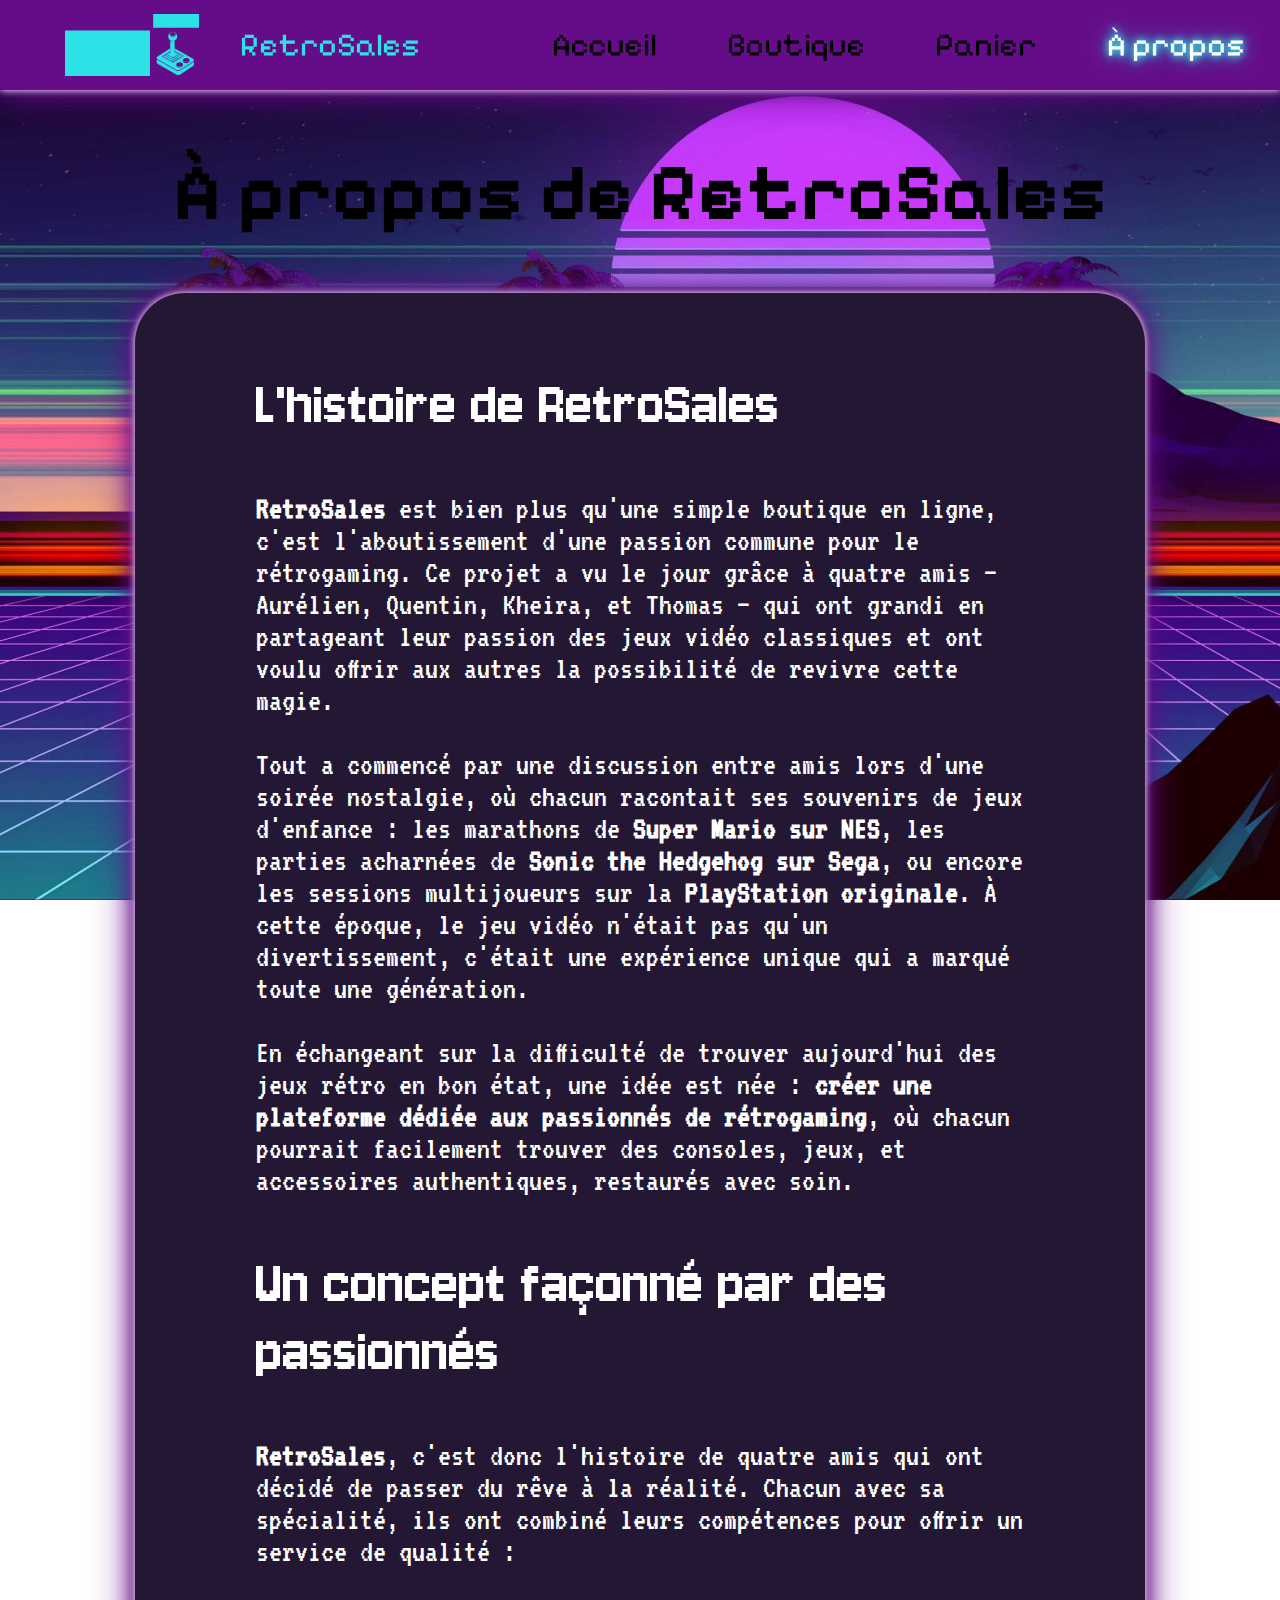
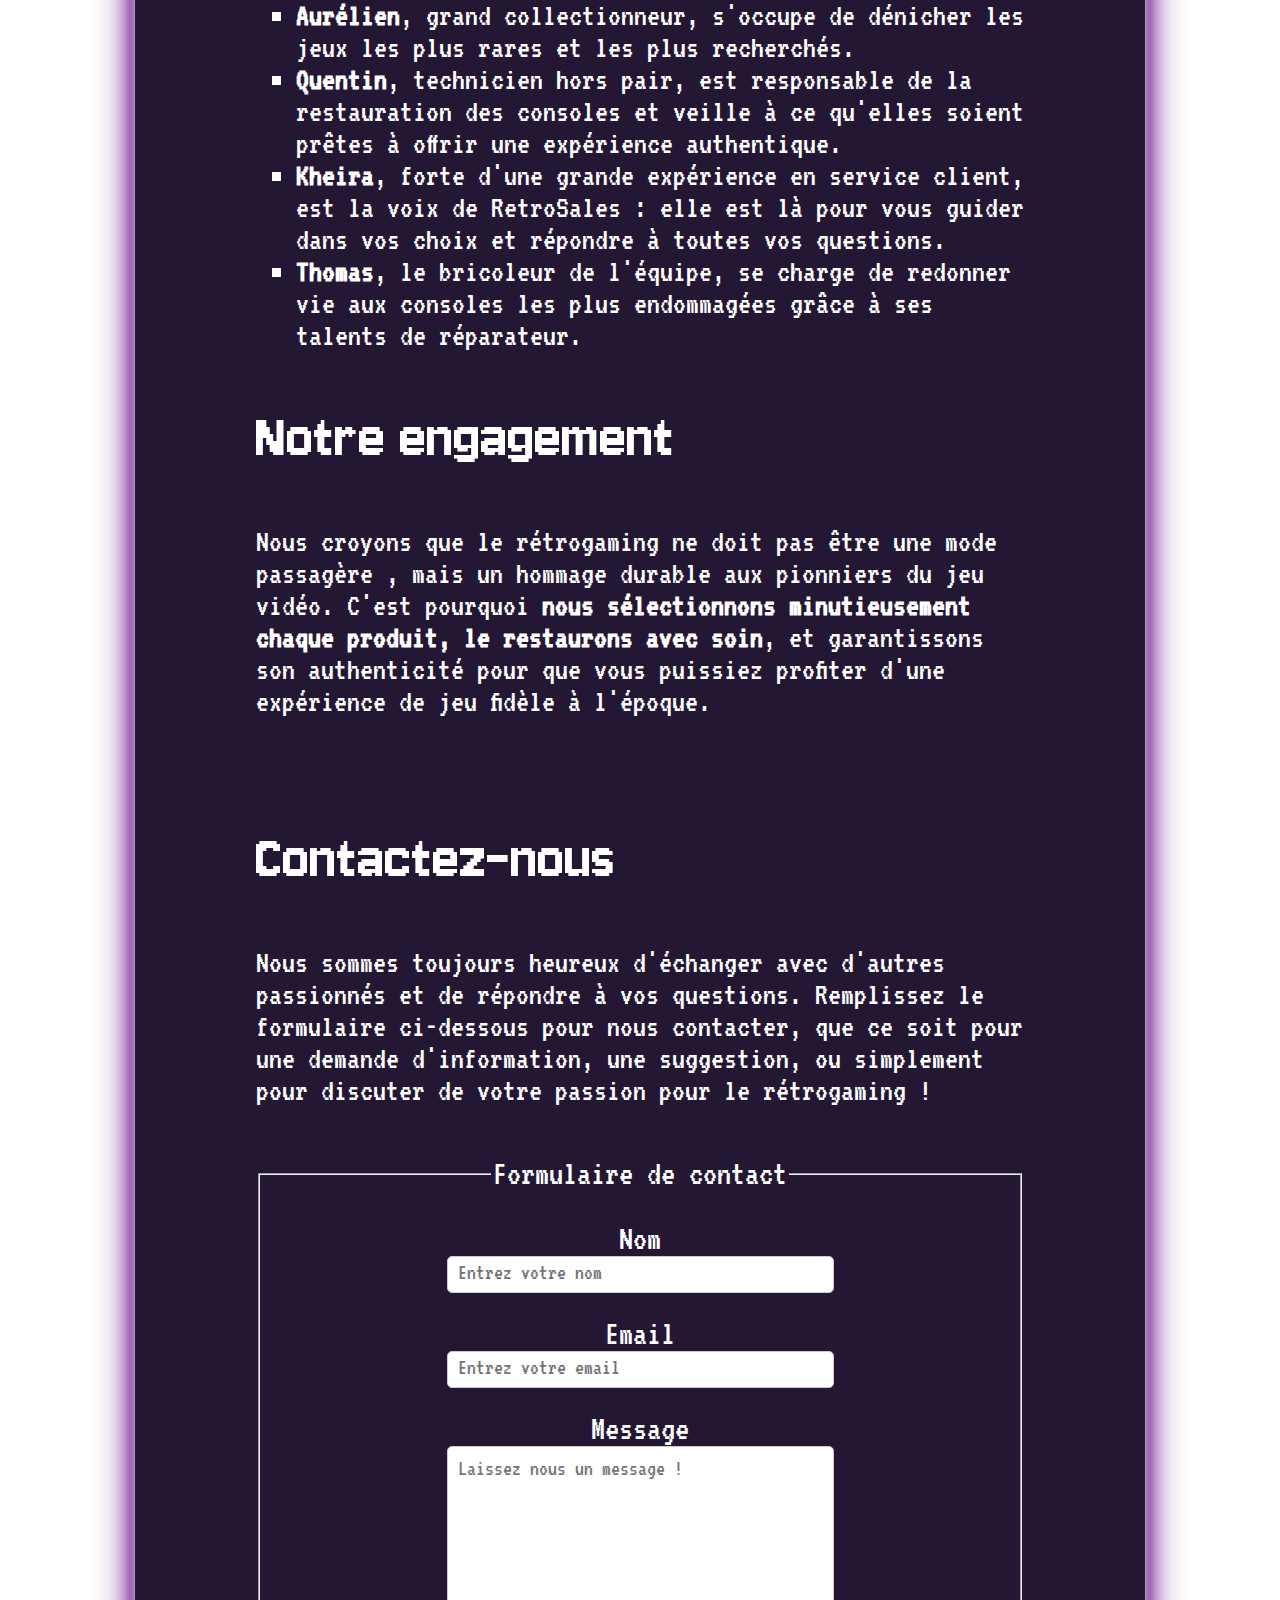
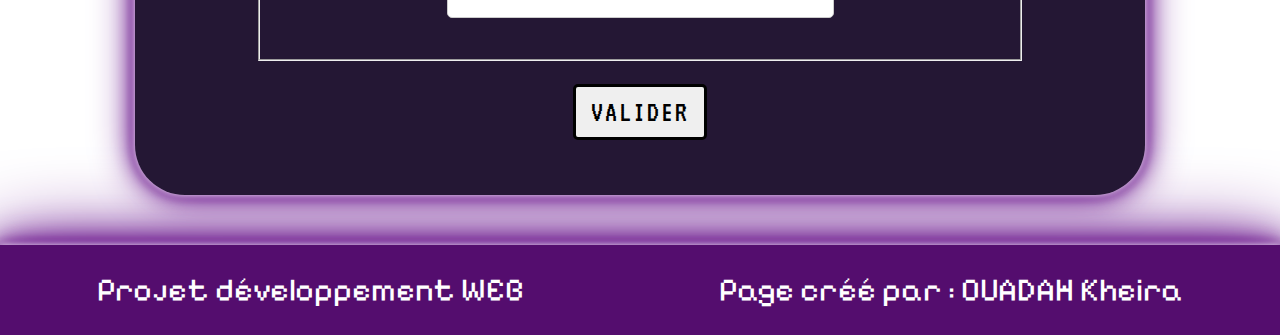
==== commit 517afb08: "amélioration css" ====
--- a/apropos.html
+++ b/apropos.html
@@ -1,5 +1,5 @@
 <!DOCTYPE html>
-<html lang="fr">
+<html lang="en">
 
 <head>
     <meta charset="UTF-8">
@@ -16,107 +16,84 @@
 </head>
 
 <body>
-    <script>
-        function onclickNavbar() {
-            const navCollapsibleElt = document.getElementById("nav-collapsible-content");
-            navCollapsibleElt.classList.toggle("active");
-        }
-    </script>
-    <!-- NAVBAR DESKTOP -->
-    <nav class="nav-desktop">
-        <div>
-            <a id="nav-logo">
-                <span id="nav-title">RetroSales</span>
-            </a>
-        </div>
+<nav>
+    <div>
+        <a id="nav-logo" href="index.html">
+            <img id="nav-logo-img" src="assets/images/SvgjsG1107.svg" alt="logo">
+            <span id="nav-title">RetroSales</span>
+        </a>
+    </div>
 
-        <div>
-            <a href="index.html" class="nav-link">Accueil</a>
-            <a href="boutique.html" class="nav-link">Boutique</a>
-            <a href="panier.html" class="nav-link">Panier</a>
-            <a href="apropos.html" class="nav-link active">À propos</a>
-        </div>
-    </nav>
+    <div>
+        <a href="index.html" class="nav-link">Accueil</a>
+        <a href="boutique.html" class="nav-link">Boutique</a>
+        <a href="panier.html" class="nav-link">Panier</a>
+        <a href="apropos.html" class="nav-link active   ">À propos</a>
+    </div>
+</nav>
+<main>
+    <div id="title">
+        <h1>À propos de RetroSales</h1>
+    </div>
+    <section class="section-cards">
+        <div class="category-text">
+            <h2>L'histoire de RetroSales</h2>
+            <p><b>RetroSales</b> est bien plus qu'une simple boutique en ligne,
+                c'est l'aboutissement d'une passion commune pour le rétrogaming.
+                Ce projet a vu le jour grâce à quatre amis – Aurélien, Quentin,
+                Kheira, et Thomas – qui ont grandi en partageant leur passion
+                des jeux vidéo classiques et ont voulu offrir aux autres la
+                possibilité de revivre cette magie.</p>
+            <p>Tout a commencé par une discussion entre amis lors d'une soirée
+                nostalgie, où chacun racontait ses souvenirs de jeux d'enfance :
+                les marathons de <b>Super Mario sur NES</b>, les parties acharnées de
+                <b>Sonic the Hedgehog sur Sega</b>, ou encore les sessions multijoueurs sur la
+                <b>PlayStation originale</b>. À cette époque, le jeu vidéo n'était pas qu'un
+                divertissement, c'était une expérience unique qui a marqué toute une
+                génération.</p>
+            <p>En échangeant sur la difficulté de trouver aujourd'hui des jeux rétro en
+                bon état, une idée est née : <b>créer une plateforme dédiée aux passionnés
+                    de rétrogaming</b>, où chacun pourrait facilement trouver des consoles,
+                jeux, et accessoires authentiques, restaurés avec soin.</p>
 
-    <!-- NAVBAR MOBILE -->
-    <nav class="nav-mobile">
-        <div>
-            <a id="nav-logo">
-                <span id="nav-title" onclick="onclickNavbar()">RetroSales</span>
-            </a>
-        </div>
-
-        <div id="nav-collapsible-content">
-            <a href="index.html" class="nav-link">Accueil</a>
-            <a href="boutique.html" class="nav-link">Boutique</a>
-            <a href="panier.html" class="nav-link">Panier</a>
-            <a href="apropos.html" class="nav-link active">À propos</a>
-        </div>
-    </nav>
-    <main>
-        <div id="title">
-            <h1>À propos de RetroSales</h1>
-        </div>
-        <section class="section-cards">
-            <div class="category-text">
-                <h2>L'histoire de RetroSales</h2>
-                <p><b>RetroSales</b> est bien plus qu'une simple boutique en ligne,
-                    c'est l'aboutissement d'une passion commune pour le rétrogaming.
-                    Ce projet a vu le jour grâce à quatre amis – Aurélien, Quentin,
-                    Kheira, et Thomas – qui ont grandi en partageant leur passion
-                    des jeux vidéo classiques et ont voulu offrir aux autres la
-                    possibilité de revivre cette magie.</p>
-                <p>Tout a commencé par une discussion entre amis lors d'une soirée
-                    nostalgie, où chacun racontait ses souvenirs de jeux d'enfance :
-                    les marathons de <b>Super Mario sur NES</b>, les parties acharnées de
-                    <b>Sonic the Hedgehog sur Sega</b>, ou encore les sessions multijoueurs sur la
-                    <b>PlayStation originale</b>. À cette époque, le jeu vidéo n'était pas qu'un
-                    divertissement, c'était une expérience unique qui a marqué toute une
-                    génération.
-                </p>
-                <p>En échangeant sur la difficulté de trouver aujourd'hui des jeux rétro en
-                    bon état, une idée est née : <b>créer une plateforme dédiée aux passionnés
-                        de rétrogaming</b>, où chacun pourrait facilement trouver des consoles,
-                    jeux, et accessoires authentiques, restaurés avec soin.</p>
-
-                <h2>Un concept façonné par des passionnés</h2>
-                <p><b>RetroSales</b>, c'est donc l'histoire de quatre amis qui ont décidé de passer
-                    du rêve à la réalité. Chacun avec sa spécialité, ils ont combiné leurs
-                    compétences pour offrir un service de qualité :</p>
-                <ul>
-                    <li>
-                        <b>Aurélien</b>, grand collectionneur, s'occupe de dénicher les jeux les
-                        plus rares et les plus recherchés.
-                    </li>
-                    <li>
-                        <b>Quentin</b>, technicien hors pair, est responsable de la restauration des
-                        consoles et veille à ce qu'elles soient prêtes à offrir une expérience
-                        authentique.
-                    </li>
-                    <li>
-                        <b>Kheira</b>, forte d'une grande expérience en service client, est la voix
-                        de RetroSales : elle est là pour vous guider dans vos choix et répondre
-                        à toutes vos questions.
-                    </li>
-                    <li>
-                        <b>Thomas</b>, le bricoleur de l'équipe, se charge de redonner vie aux consoles
-                        les plus endommagées grâce à ses talents de réparateur.
-                    </li>
-                </ul>
-                <h2>Notre engagement</h2>
-                <p>Nous croyons que le rétrogaming ne doit pas être une mode passagère
-                    , mais un hommage durable aux pionniers du jeu vidéo.
-                    C'est pourquoi <b>nous sélectionnons minutieusement chaque produit,
-                        le restaurons avec soin</b>, et garantissons son authenticité pour que
-                    vous puissiez profiter d'une expérience de jeu fidèle à l'époque.
-                </p>
-                <br>
-                </p>
-                <h2>Contactez-nous</h2>
-                <p>Nous sommes toujours heureux d'échanger avec d'autres passionnés et de
-                    répondre à vos questions. Remplissez le formulaire ci-dessous pour nous
-                    contacter, que ce soit pour une demande d'information, une suggestion,
-                    ou simplement pour discuter de votre passion pour le rétrogaming !</p>
+            <h2>Un concept façonné par des passionnés</h2>
+            <p><b>RetroSales</b>, c'est donc l'histoire de quatre amis qui ont décidé de passer
+                du rêve à la réalité. Chacun avec sa spécialité, ils ont combiné leurs
+                compétences pour offrir un service de qualité :</p>
+            <ul>
+                <li>
+                    <b>Aurélien</b>, grand collectionneur, s'occupe de dénicher les jeux les
+                    plus rares et les plus recherchés.
+                </li>
+                <li>
+                    <b>Quentin</b>, technicien hors pair, est responsable de la restauration des
+                    consoles et veille à ce qu'elles soient prêtes à offrir une expérience
+                    authentique.
+                </li>
+                <li>
+                    <b>Kheira</b>, forte d'une grande expérience en service client, est la voix
+                    de RetroSales : elle est là pour vous guider dans vos choix et répondre
+                    à toutes vos questions.
+                </li>
+                <li>
+                    <b>Thomas</b>, le bricoleur de l'équipe, se charge de redonner vie aux consoles
+                    les plus endommagées grâce à ses talents de réparateur.
+                </li>
+            </ul>
+            <h2>Notre engagement</h2>
+            <p>Nous croyons que le rétrogaming ne doit pas être une mode passagère
+                , mais un hommage durable aux pionniers du jeu vidéo.
+                C'est pourquoi <b>nous sélectionnons minutieusement chaque produit,
+                    le restaurons avec soin</b>, et garantissons son authenticité pour que
+                vous puissiez profiter d'une expérience de jeu fidèle à l'époque.
+            </p>
+            <br>
+            </p>
+            <h2>Contactez-nous</h2>
+            <p>Nous sommes toujours heureux d'échanger avec d'autres passionnés et de 
+                répondre à vos questions. Remplissez le formulaire ci-dessous pour nous 
+                contacter, que ce soit pour une demande d'information, une suggestion, 
+                ou simplement pour discuter de votre passion pour le rétrogaming !</p>
             </div>
             <br>
             <div class="category-formulaire">
@@ -140,6 +117,7 @@
                         <br>
                         <br>
                     </fieldset>
+                    <br>
                     <button type="submit" name="valider">Valider</button>
                 </form>
             </div>
--- a/assets/css/apropos.css
+++ b/assets/css/apropos.css
@@ -79,6 +79,7 @@
     max-height: 300px; 
     min-height: 100px;
 }
+
 /* partie formulaire*/
 .category-formulaire{
     color: #fff;
@@ -91,9 +92,7 @@
     text-align: center;
     margin-bottom: 30px;
 }
-
-/*champs d'entrée */
-
+    /*champs d'entrée */
 input[type="text"],
 input[type="email"],
 textarea {
@@ -122,4 +121,26 @@
 }
 label{
     margin-top: 10px;
-}+}
+/* bouton valider */
+button {
+    color: black;
+    font-family: 'VT323', monospace; 
+    font-size: 30px; 
+    padding: 10px 15px; 
+    border: 3px solid ; 
+    border-radius: 5px; 
+    cursor: pointer;  
+    text-transform: uppercase; 
+    letter-spacing: 2px; 
+}
+button:hover {
+    background-color: #df91c7; /* Change légèrement la couleur au survol */
+    box-shadow: 7px 7px 0px black; /* Accentue l'ombre au survol */
+    transform: translate(-2px, -2px); /* Déplace légèrement pour un effet d'enfoncement */
+}
+button:active {
+    background-color: #ce75b3;
+    box-shadow: 3px 3px 0px black;
+    transform: translate(2px, 2px);
+}
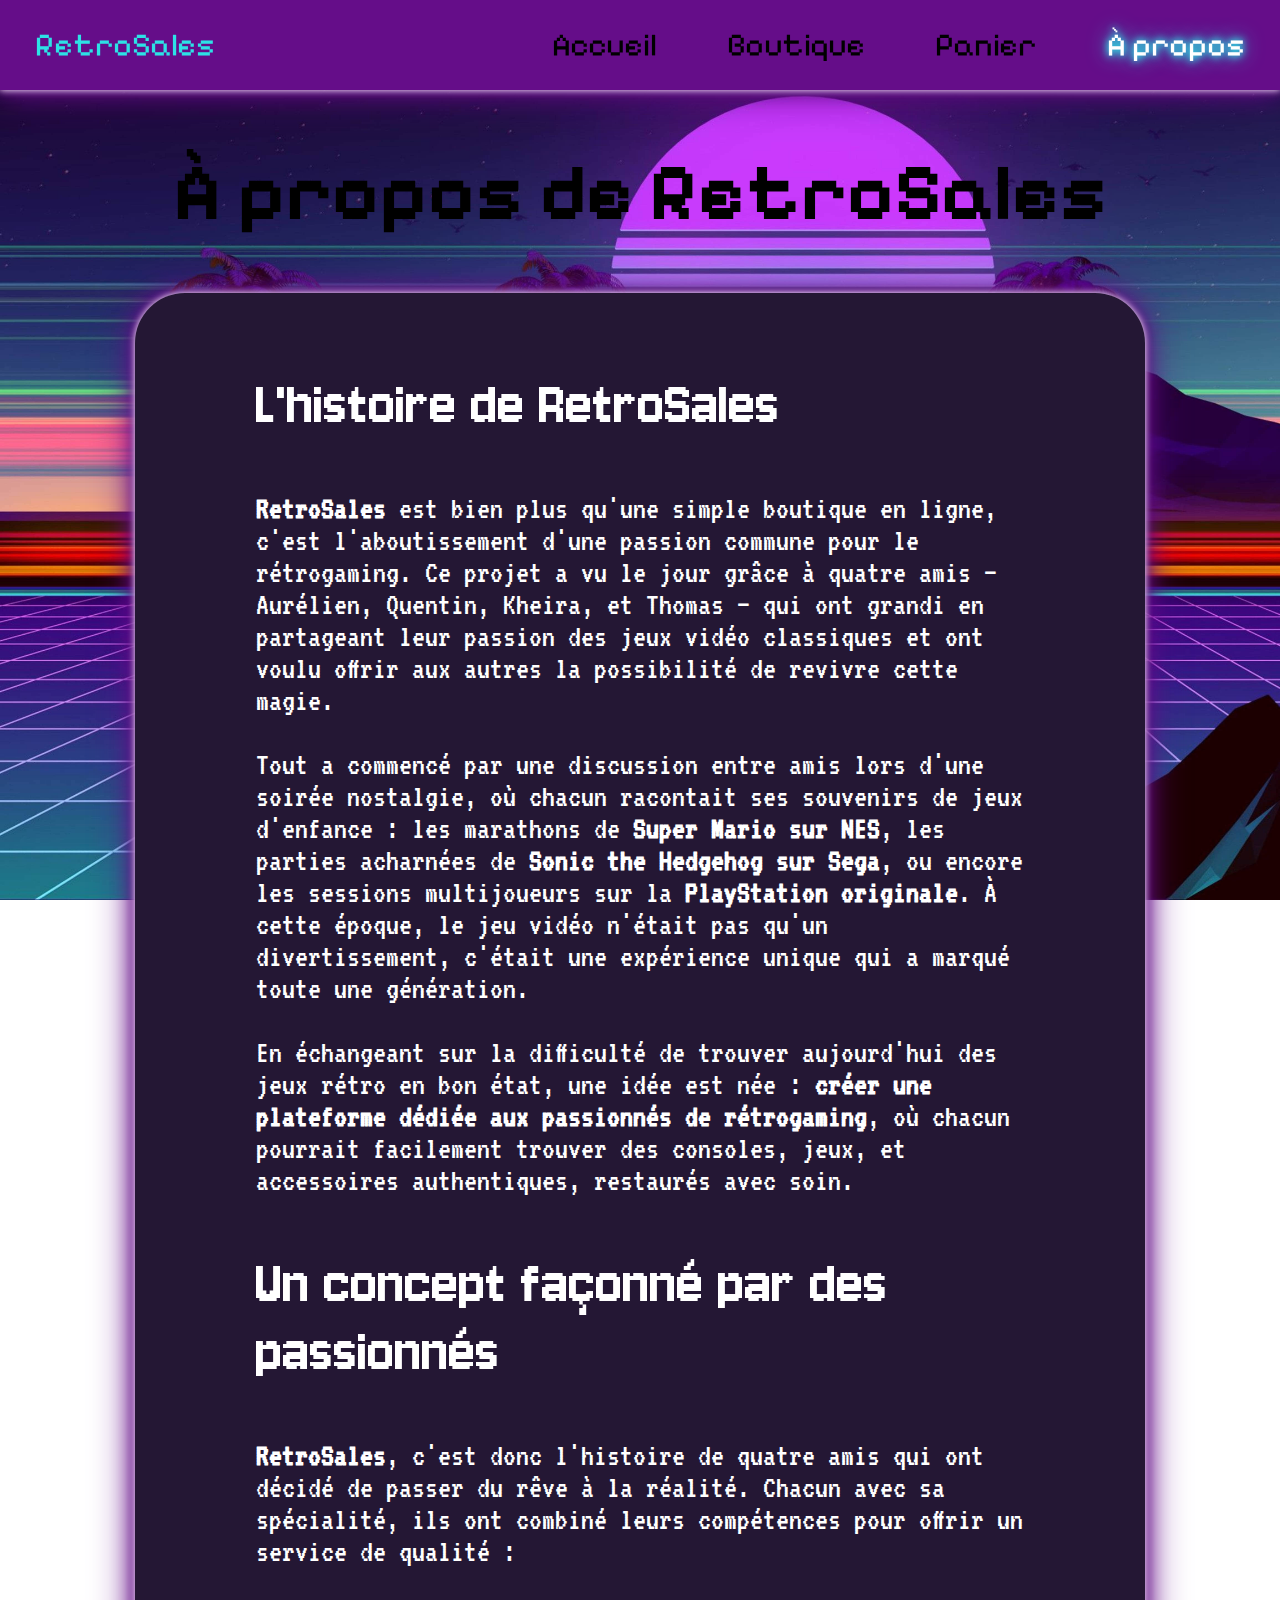
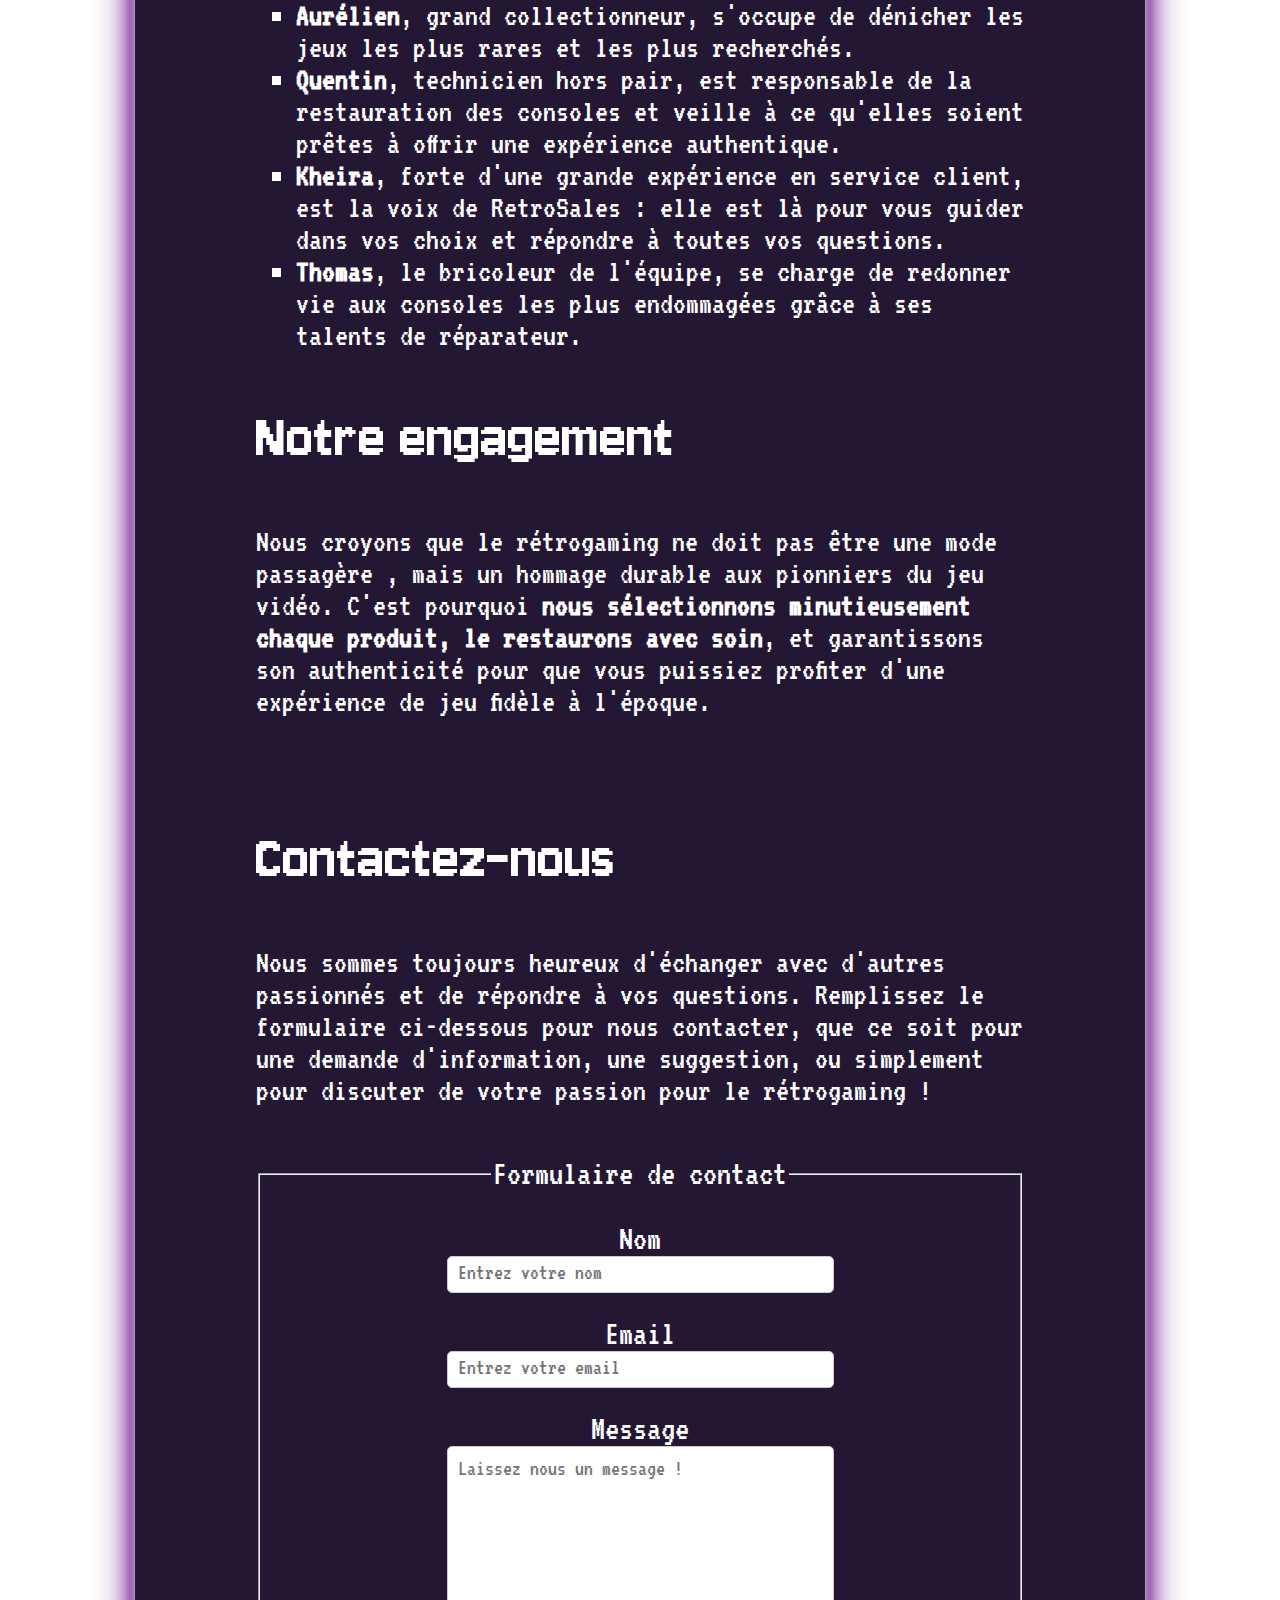
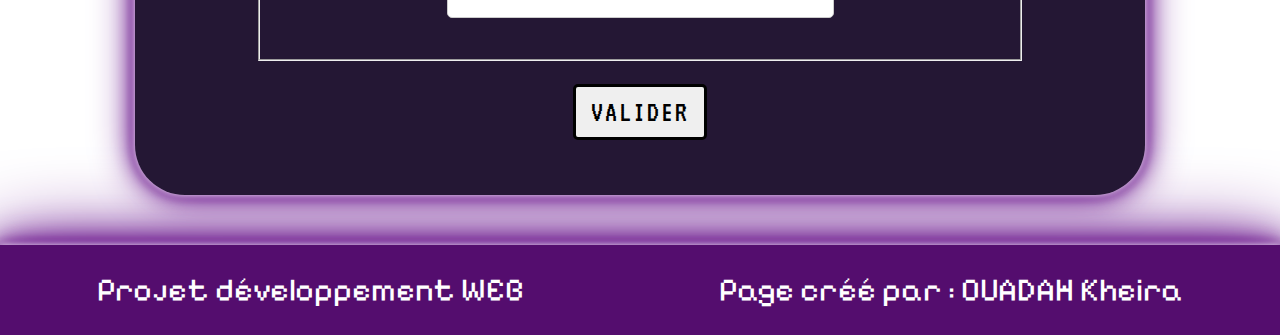
==== commit 32c29127: "Merge branch 'main' of https://github.com/Quentin0312/but1s1_devweb" ====
--- a/apropos.html
+++ b/apropos.html
@@ -1,5 +1,5 @@
 <!DOCTYPE html>
-<html lang="en">
+<html lang="fr">
 
 <head>
     <meta charset="UTF-8">
@@ -16,84 +16,107 @@
 </head>
 
 <body>
-<nav>
-    <div>
-        <a id="nav-logo" href="index.html">
-            <img id="nav-logo-img" src="assets/images/SvgjsG1107.svg" alt="logo">
-            <span id="nav-title">RetroSales</span>
-        </a>
-    </div>
+    <script>
+        function onclickNavbar() {
+            const navCollapsibleElt = document.getElementById("nav-collapsible-content");
+            navCollapsibleElt.classList.toggle("active");
+        }
+    </script>
+    <!-- NAVBAR DESKTOP -->
+    <nav class="nav-desktop">
+        <div>
+            <a id="nav-logo">
+                <span id="nav-title">RetroSales</span>
+            </a>
+        </div>
 
-    <div>
-        <a href="index.html" class="nav-link">Accueil</a>
-        <a href="boutique.html" class="nav-link">Boutique</a>
-        <a href="panier.html" class="nav-link">Panier</a>
-        <a href="apropos.html" class="nav-link active   ">À propos</a>
-    </div>
-</nav>
-<main>
-    <div id="title">
-        <h1>À propos de RetroSales</h1>
-    </div>
-    <section class="section-cards">
-        <div class="category-text">
-            <h2>L'histoire de RetroSales</h2>
-            <p><b>RetroSales</b> est bien plus qu'une simple boutique en ligne,
-                c'est l'aboutissement d'une passion commune pour le rétrogaming.
-                Ce projet a vu le jour grâce à quatre amis – Aurélien, Quentin,
-                Kheira, et Thomas – qui ont grandi en partageant leur passion
-                des jeux vidéo classiques et ont voulu offrir aux autres la
-                possibilité de revivre cette magie.</p>
-            <p>Tout a commencé par une discussion entre amis lors d'une soirée
-                nostalgie, où chacun racontait ses souvenirs de jeux d'enfance :
-                les marathons de <b>Super Mario sur NES</b>, les parties acharnées de
-                <b>Sonic the Hedgehog sur Sega</b>, ou encore les sessions multijoueurs sur la
-                <b>PlayStation originale</b>. À cette époque, le jeu vidéo n'était pas qu'un
-                divertissement, c'était une expérience unique qui a marqué toute une
-                génération.</p>
-            <p>En échangeant sur la difficulté de trouver aujourd'hui des jeux rétro en
-                bon état, une idée est née : <b>créer une plateforme dédiée aux passionnés
-                    de rétrogaming</b>, où chacun pourrait facilement trouver des consoles,
-                jeux, et accessoires authentiques, restaurés avec soin.</p>
+        <div>
+            <a href="index.html" class="nav-link">Accueil</a>
+            <a href="boutique.html" class="nav-link">Boutique</a>
+            <a href="panier.html" class="nav-link">Panier</a>
+            <a href="apropos.html" class="nav-link active">À propos</a>
+        </div>
+    </nav>
 
-            <h2>Un concept façonné par des passionnés</h2>
-            <p><b>RetroSales</b>, c'est donc l'histoire de quatre amis qui ont décidé de passer
-                du rêve à la réalité. Chacun avec sa spécialité, ils ont combiné leurs
-                compétences pour offrir un service de qualité :</p>
-            <ul>
-                <li>
-                    <b>Aurélien</b>, grand collectionneur, s'occupe de dénicher les jeux les
-                    plus rares et les plus recherchés.
-                </li>
-                <li>
-                    <b>Quentin</b>, technicien hors pair, est responsable de la restauration des
-                    consoles et veille à ce qu'elles soient prêtes à offrir une expérience
-                    authentique.
-                </li>
-                <li>
-                    <b>Kheira</b>, forte d'une grande expérience en service client, est la voix
-                    de RetroSales : elle est là pour vous guider dans vos choix et répondre
-                    à toutes vos questions.
-                </li>
-                <li>
-                    <b>Thomas</b>, le bricoleur de l'équipe, se charge de redonner vie aux consoles
-                    les plus endommagées grâce à ses talents de réparateur.
-                </li>
-            </ul>
-            <h2>Notre engagement</h2>
-            <p>Nous croyons que le rétrogaming ne doit pas être une mode passagère
-                , mais un hommage durable aux pionniers du jeu vidéo.
-                C'est pourquoi <b>nous sélectionnons minutieusement chaque produit,
-                    le restaurons avec soin</b>, et garantissons son authenticité pour que
-                vous puissiez profiter d'une expérience de jeu fidèle à l'époque.
-            </p>
-            <br>
-            </p>
-            <h2>Contactez-nous</h2>
-            <p>Nous sommes toujours heureux d'échanger avec d'autres passionnés et de 
-                répondre à vos questions. Remplissez le formulaire ci-dessous pour nous 
-                contacter, que ce soit pour une demande d'information, une suggestion, 
-                ou simplement pour discuter de votre passion pour le rétrogaming !</p>
+    <!-- NAVBAR MOBILE -->
+    <nav class="nav-mobile">
+        <div>
+            <a id="nav-logo">
+                <span id="nav-title" onclick="onclickNavbar()">RetroSales</span>
+            </a>
+        </div>
+
+        <div id="nav-collapsible-content">
+            <a href="index.html" class="nav-link">Accueil</a>
+            <a href="boutique.html" class="nav-link">Boutique</a>
+            <a href="panier.html" class="nav-link">Panier</a>
+            <a href="apropos.html" class="nav-link active">À propos</a>
+        </div>
+    </nav>
+    <main>
+        <div id="title">
+            <h1>À propos de RetroSales</h1>
+        </div>
+        <section class="section-cards">
+            <div class="category-text">
+                <h2>L'histoire de RetroSales</h2>
+                <p><b>RetroSales</b> est bien plus qu'une simple boutique en ligne,
+                    c'est l'aboutissement d'une passion commune pour le rétrogaming.
+                    Ce projet a vu le jour grâce à quatre amis – Aurélien, Quentin,
+                    Kheira, et Thomas – qui ont grandi en partageant leur passion
+                    des jeux vidéo classiques et ont voulu offrir aux autres la
+                    possibilité de revivre cette magie.</p>
+                <p>Tout a commencé par une discussion entre amis lors d'une soirée
+                    nostalgie, où chacun racontait ses souvenirs de jeux d'enfance :
+                    les marathons de <b>Super Mario sur NES</b>, les parties acharnées de
+                    <b>Sonic the Hedgehog sur Sega</b>, ou encore les sessions multijoueurs sur la
+                    <b>PlayStation originale</b>. À cette époque, le jeu vidéo n'était pas qu'un
+                    divertissement, c'était une expérience unique qui a marqué toute une
+                    génération.
+                </p>
+                <p>En échangeant sur la difficulté de trouver aujourd'hui des jeux rétro en
+                    bon état, une idée est née : <b>créer une plateforme dédiée aux passionnés
+                        de rétrogaming</b>, où chacun pourrait facilement trouver des consoles,
+                    jeux, et accessoires authentiques, restaurés avec soin.</p>
+
+                <h2>Un concept façonné par des passionnés</h2>
+                <p><b>RetroSales</b>, c'est donc l'histoire de quatre amis qui ont décidé de passer
+                    du rêve à la réalité. Chacun avec sa spécialité, ils ont combiné leurs
+                    compétences pour offrir un service de qualité :</p>
+                <ul>
+                    <li>
+                        <b>Aurélien</b>, grand collectionneur, s'occupe de dénicher les jeux les
+                        plus rares et les plus recherchés.
+                    </li>
+                    <li>
+                        <b>Quentin</b>, technicien hors pair, est responsable de la restauration des
+                        consoles et veille à ce qu'elles soient prêtes à offrir une expérience
+                        authentique.
+                    </li>
+                    <li>
+                        <b>Kheira</b>, forte d'une grande expérience en service client, est la voix
+                        de RetroSales : elle est là pour vous guider dans vos choix et répondre
+                        à toutes vos questions.
+                    </li>
+                    <li>
+                        <b>Thomas</b>, le bricoleur de l'équipe, se charge de redonner vie aux consoles
+                        les plus endommagées grâce à ses talents de réparateur.
+                    </li>
+                </ul>
+                <h2>Notre engagement</h2>
+                <p>Nous croyons que le rétrogaming ne doit pas être une mode passagère
+                    , mais un hommage durable aux pionniers du jeu vidéo.
+                    C'est pourquoi <b>nous sélectionnons minutieusement chaque produit,
+                        le restaurons avec soin</b>, et garantissons son authenticité pour que
+                    vous puissiez profiter d'une expérience de jeu fidèle à l'époque.
+                </p>
+                <br>
+                </p>
+                <h2>Contactez-nous</h2>
+                <p>Nous sommes toujours heureux d'échanger avec d'autres passionnés et de
+                    répondre à vos questions. Remplissez le formulaire ci-dessous pour nous
+                    contacter, que ce soit pour une demande d'information, une suggestion,
+                    ou simplement pour discuter de votre passion pour le rétrogaming !</p>
             </div>
             <br>
             <div class="category-formulaire">
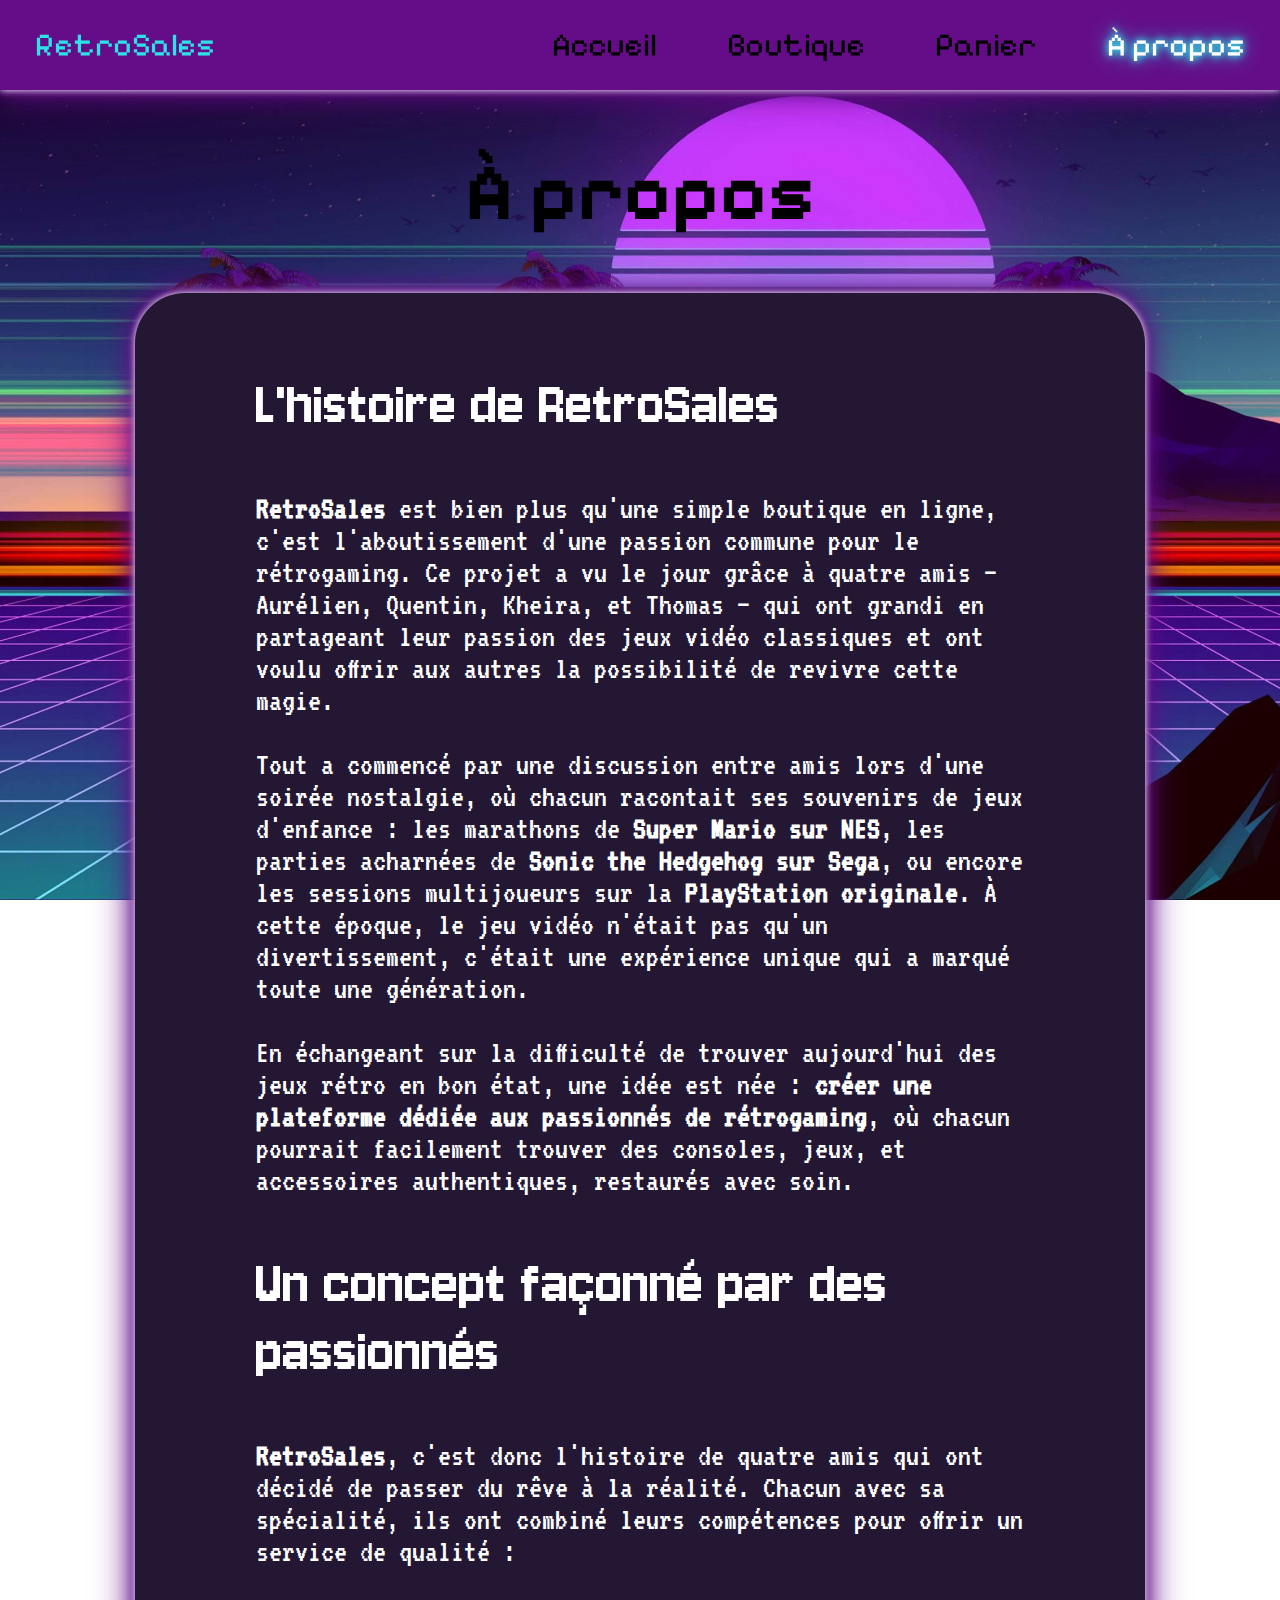
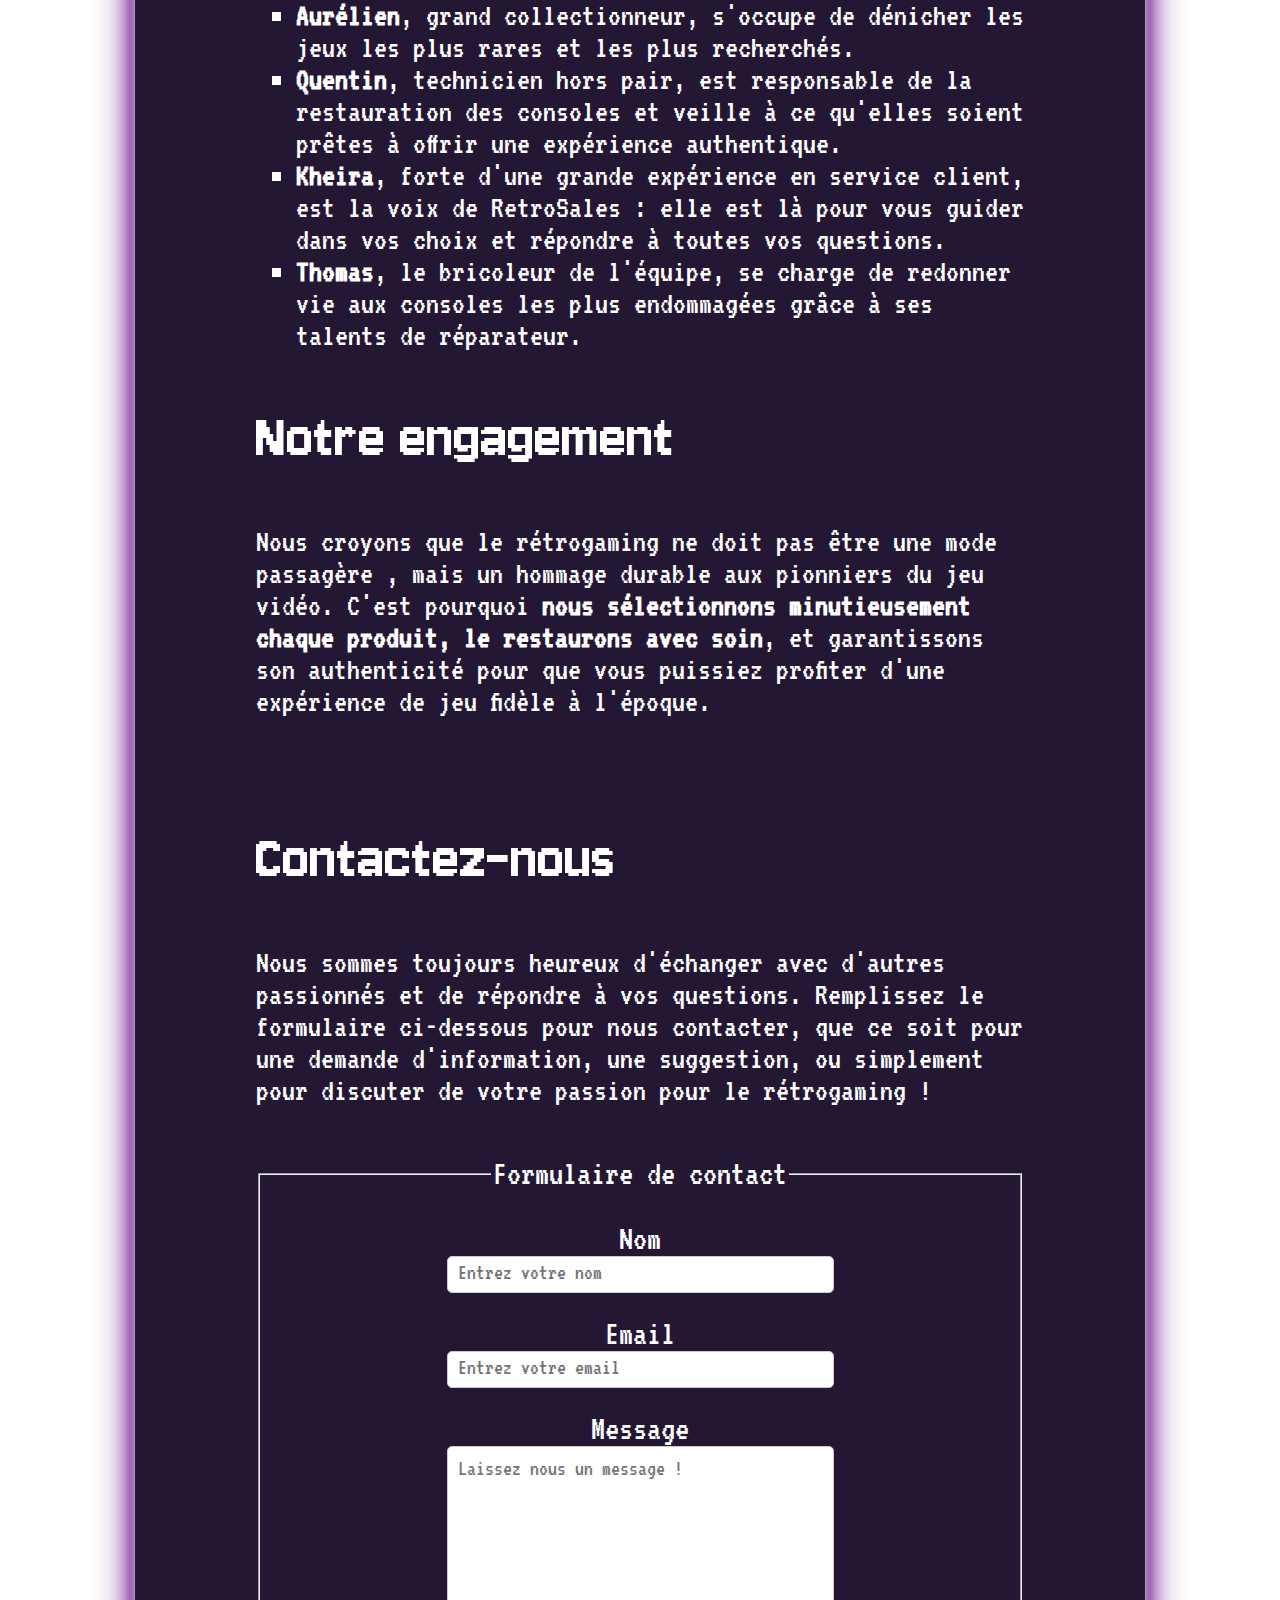
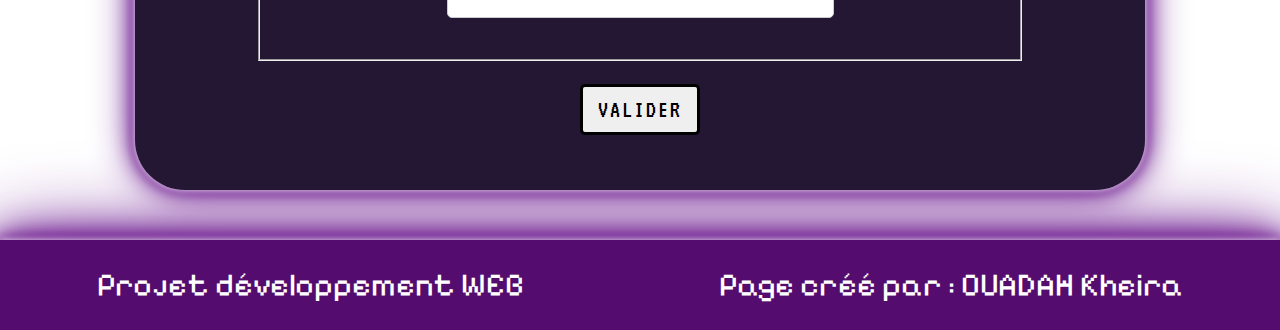
==== commit 02613be4: "changement css" ====
--- a/apropos.html
+++ b/apropos.html
@@ -55,7 +55,7 @@
     </nav>
     <main>
         <div id="title">
-            <h1>À propos de RetroSales</h1>
+            <h1>À propos</h1>
         </div>
         <section class="section-cards">
             <div class="category-text">
--- a/assets/css/apropos.css
+++ b/assets/css/apropos.css
@@ -126,7 +126,7 @@
 button {
     color: black;
     font-family: 'VT323', monospace; 
-    font-size: 30px; 
+    font-size: 25px; 
     padding: 10px 15px; 
     border: 3px solid ; 
     border-radius: 5px; 
@@ -135,9 +135,9 @@
     letter-spacing: 2px; 
 }
 button:hover {
-    background-color: #df91c7; /* Change légèrement la couleur au survol */
-    box-shadow: 7px 7px 0px black; /* Accentue l'ombre au survol */
-    transform: translate(-2px, -2px); /* Déplace légèrement pour un effet d'enfoncement */
+    background-color: #df91c7; 
+    box-shadow: 7px 7px 0px black; 
+    transform: translate(-2px, -2px); 
 }
 button:active {
     background-color: #ce75b3;
